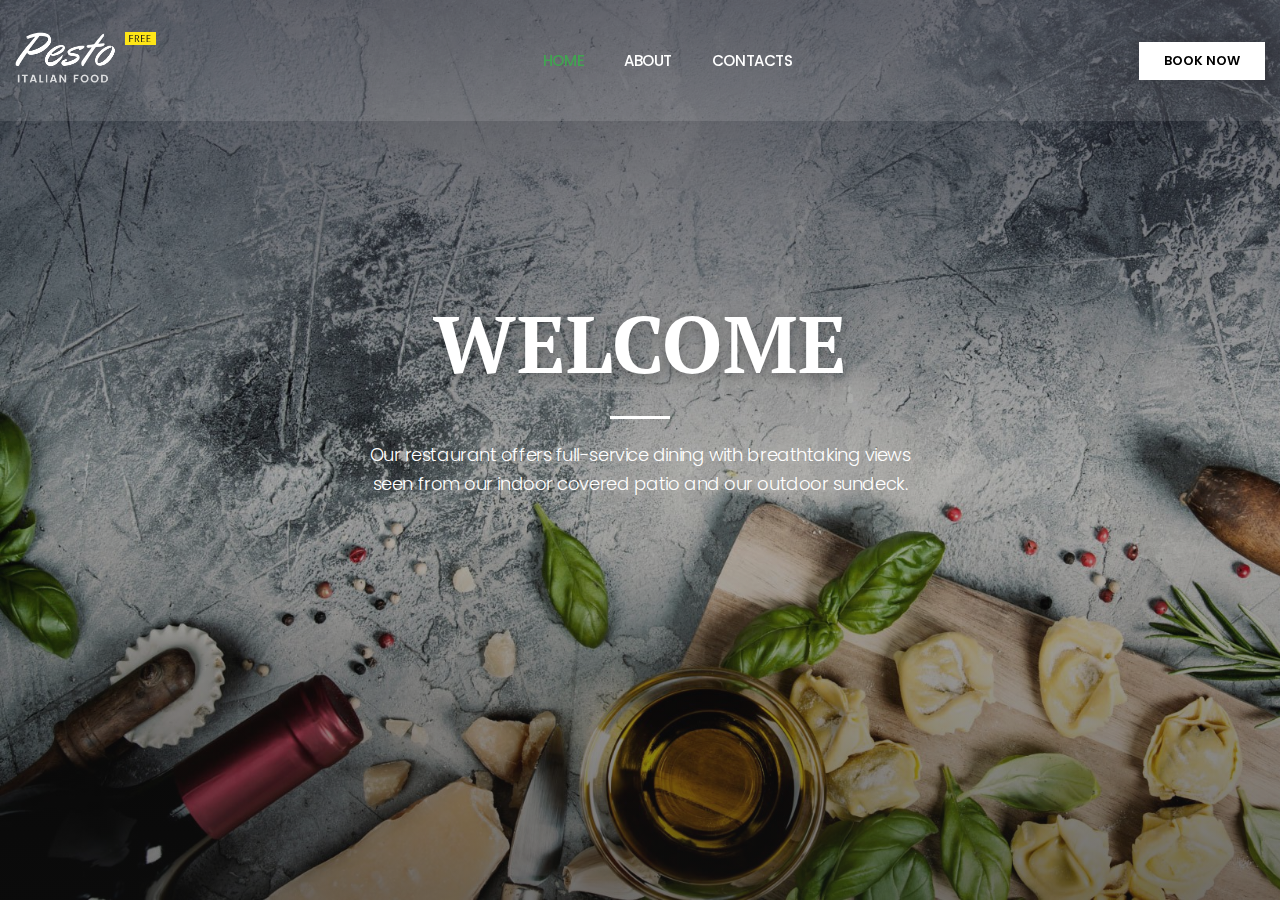
==== index.html @ 376f0f45 "Hero Section Created" ====
<!DOCTYPE html>
<html>
  <head>
    <meta charset="utf-8" />
    <meta name="viewport" content="width=device-width, initial-scale=1.0" />
    <title>Home | Level 1</title>
    <link rel="stylesheet" href="./assets/styles/styles.css" />
  </head>
  <body>
    <!-- Header Section -->
    <header id="header" class="header-transparent">
      <nav>
        <a class="menu-toggler" href="javascript:void(0);" onclick="showMenu()"
          >=</a
        >
        <img class="brand-logo" src="./assets/images/brand-logo.png" alt />
        <ul class="navigation-links">
          <a class="navigation-link active-navigation-link" href="#">Home</a>
          <a class="navigation-link" href="assets/">About</a>
          <a class="navigation-link" href="contacts.html">Contacts</a>
        </ul>
        <div>
          <button class="book-now-btn">Book Now</button>
        </div>
      </nav>
    </header>
    <!-- Hero Section -->
    <section class="hero-wrapper">
      <div class="hero-background">
      <div class="hero-content">
          <h1 class="hero-heading">Welcome</h1>
          <span class="hero-vertical-line"></span>
          <span class="hero-caption">
            Our restaurant offers full-service dining with breathtaking views seen from our indoor covered patio and our outdoor sundeck.
          </span>
        </div>
      </div>
    </div>
    </section>
    <script src="./assets/scripts/script.js"></script>
  </body>
</html>
---- assets/styles/styles.css ----
@import url("//fonts.googleapis.com/css?family=Poppins:300,300i,400,500,600,700,800,900,900i%7CPT+Serif:400,700");
:root {
  --colour-highlight: #41a451;
  --heading-font: 700 80px/86px pt serif, serif;
  --text-color: rgba(21, 21, 21, 0.8);
  --text-font: 300 15px/1.6 poppins, sans-serif;
}
::selection {
  background: var(--colour-highlight);
  color: #fff;
}
body {
  background: #fff;
  color: var(--text-color);
  font: var(--text-font);
  letter-spacing: -0.03em;
  margin: 0;
  padding: 0;
}
header {
  top: 0;
  background: #323232;
  border-bottom-color: #444141;
  position: fixed;
  width: 100%;
  transition: all 0.3s;
}
.header-transparent {
  background: rgba(255, 255, 255, 0.11);
  padding: 32px 0;
}
nav {
  align-items: center;
  display: flex;
  justify-content: space-between;
  margin: auto 15px;
}
.menu-toggler {
  display: none;
}
.brand-logo {
  height: 57px;
}
.navigation-links {
  display: flex;
  flex-direction: row;
  list-style: none;
  justify-content: space-evenly;
}
.navigation-link {
  margin: 0 20px;
  line-height: 18px;
  font-weight: 500;
  color: white;
  text-transform: uppercase;
  text-decoration: none;
  transition: all 0.3s;
}
.active-navigation-link,
.navigation-link:hover {
  color: var(--colour-highlight);
}
.book-now-btn {
  border: none;
  box-shadow: 0 0 15px rgba(21, 21, 21, 0.15);
  border-color: #fff;
  background: #fff;
  font: var(--text-font);
  font-size: 13px;
  font-weight: 600;
  line-height: 20px;
  outline: none;
  padding: 9px 25px;
  text-transform: uppercase;
  transition: 250ms all ease-in-out;
}
.book-now-btn:hover {
  cursor: pointer;
  color: white;
  background-color: #151515;
  outline: none;
  border: none;
}
.hero-background {
  background: linear-gradient(
      360deg,
      rgba(18, 18, 18, 0.6) 0.91%,
      rgba(18, 18, 18, 0.28) 47.77%,
      rgba(39, 42, 55, 0.75) 99.52%
    ),
    url("../images/background.jpg");
  background-size: cover;
  height: 100vh;
  z-index: -1;
}
.hero-content {
  display: flex;
  flex-direction: column;
  align-items: center;
  justify-content: center;
  padding: 250px 0 30px;
}
.hero-heading {
  display: inline;
  font: var(--heading-font);
  color: #fff;
  text-transform: uppercase;
  margin: 50px 0 0px;
  letter-spacing: 0.01em;
  text-shadow: 0 4px 12px rgba(0, 0, 0, 0.3);
}
.hero-vertical-line {
  width: 60px;
  border-bottom: 3px solid white;
  margin: 30px 0 22px;
}
.hero-caption {
  color: #fff;
  font: var(--text-font);
  text-align: center;
  font-size: 18px;
  width: 550px;
}
@media screen and (max-width: 786px) {
  .header-transparent {
    background: #444141;
    padding: 10px 0;
  }
  nav {
    flex-direction: column;
    justify-content: flex-start;
  }
  .menu-toggler {
    position: absolute;
    left: 10px;
    top: -10px;
    display: block;
    font-size: 50px;
    color: white;
    text-decoration: none;
  }
  .brand-logo {
    height: 40px;
    float: left;
    text-align: left;
    margin-left: -40vw;
  }
  .navigation-links {
    flex-direction: column;
    display: none;
  }
  .book-now-btn {
    display: none;
  }
  .hero-background {
    height: 350px;
    width: 100vw;
  }
  .hero-content {
    margin-top: 50px;
    padding: 50px 0 20px;
  }
  .hero-heading {
    font-size: 32px;
    line-height: 48px;
    margin: 0;
  }
  .hero-caption {
    width: 350px;
    line-height: 30px;
  }
}
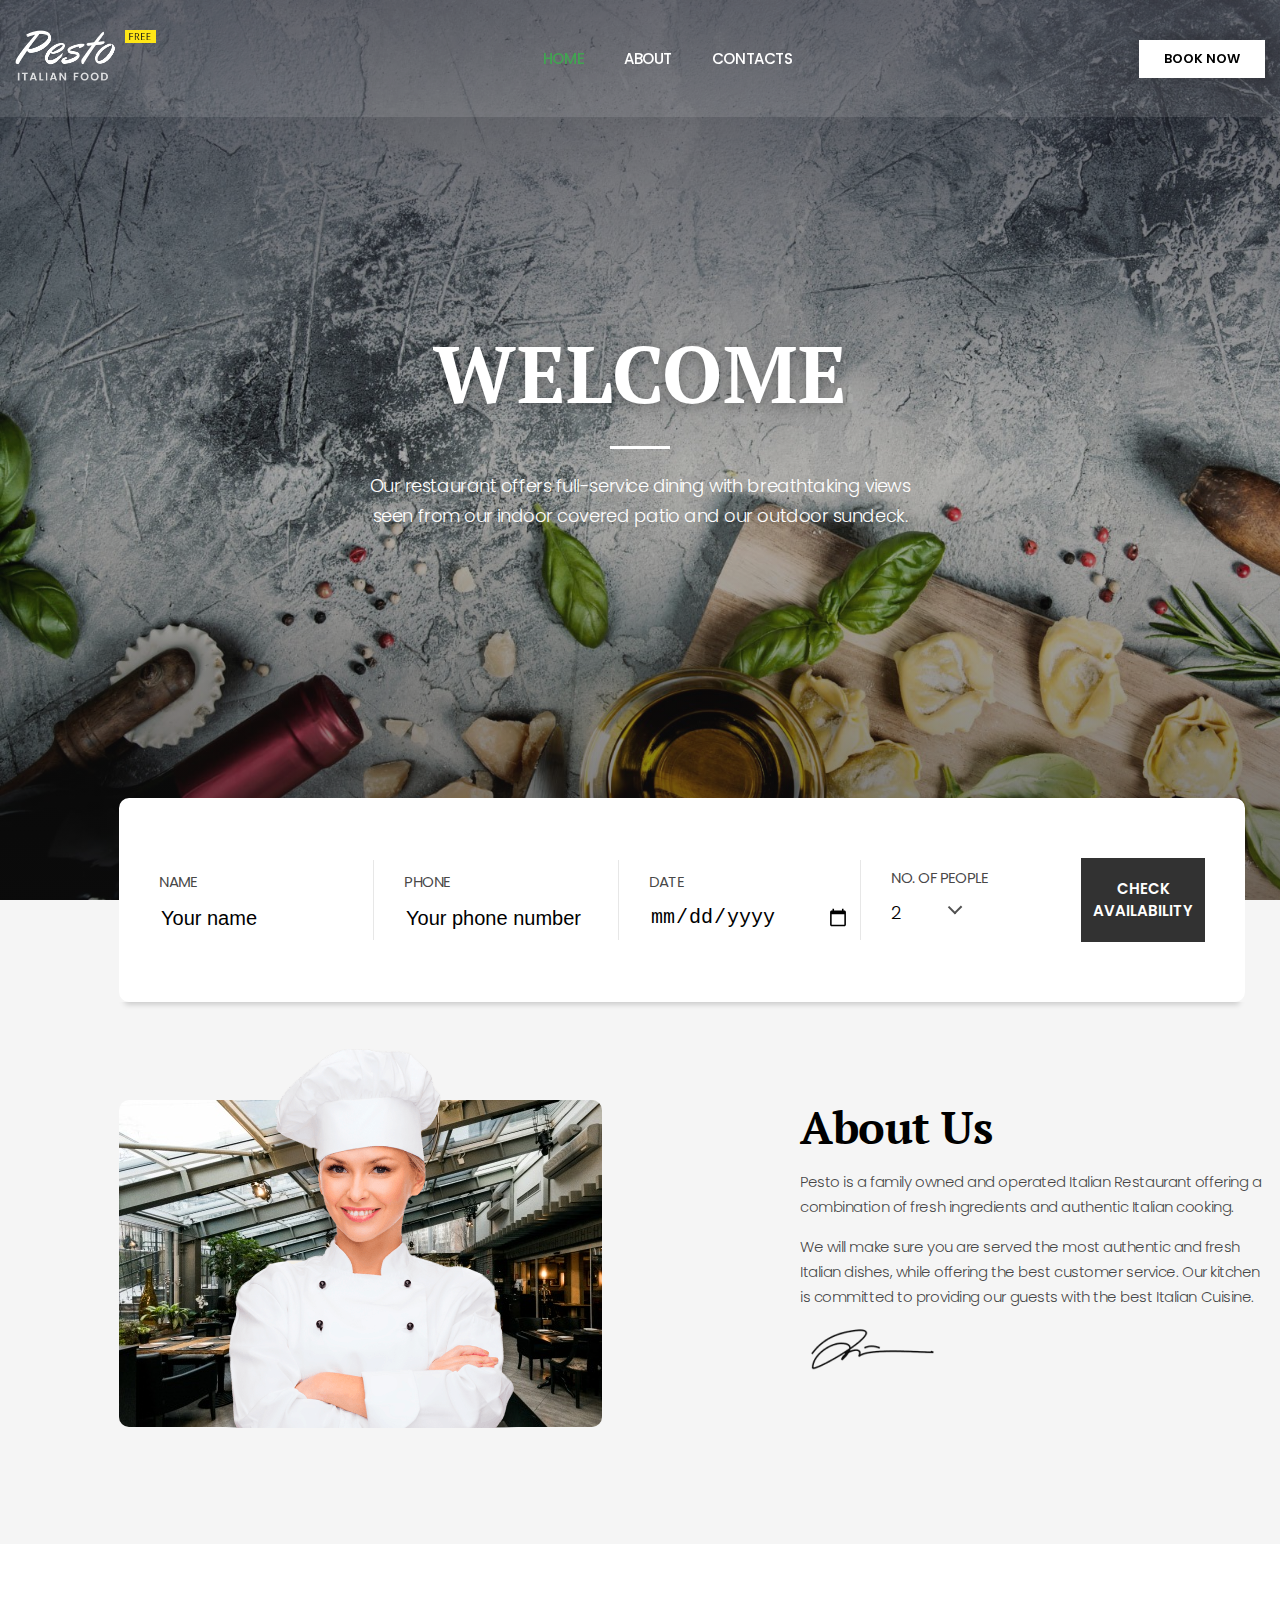
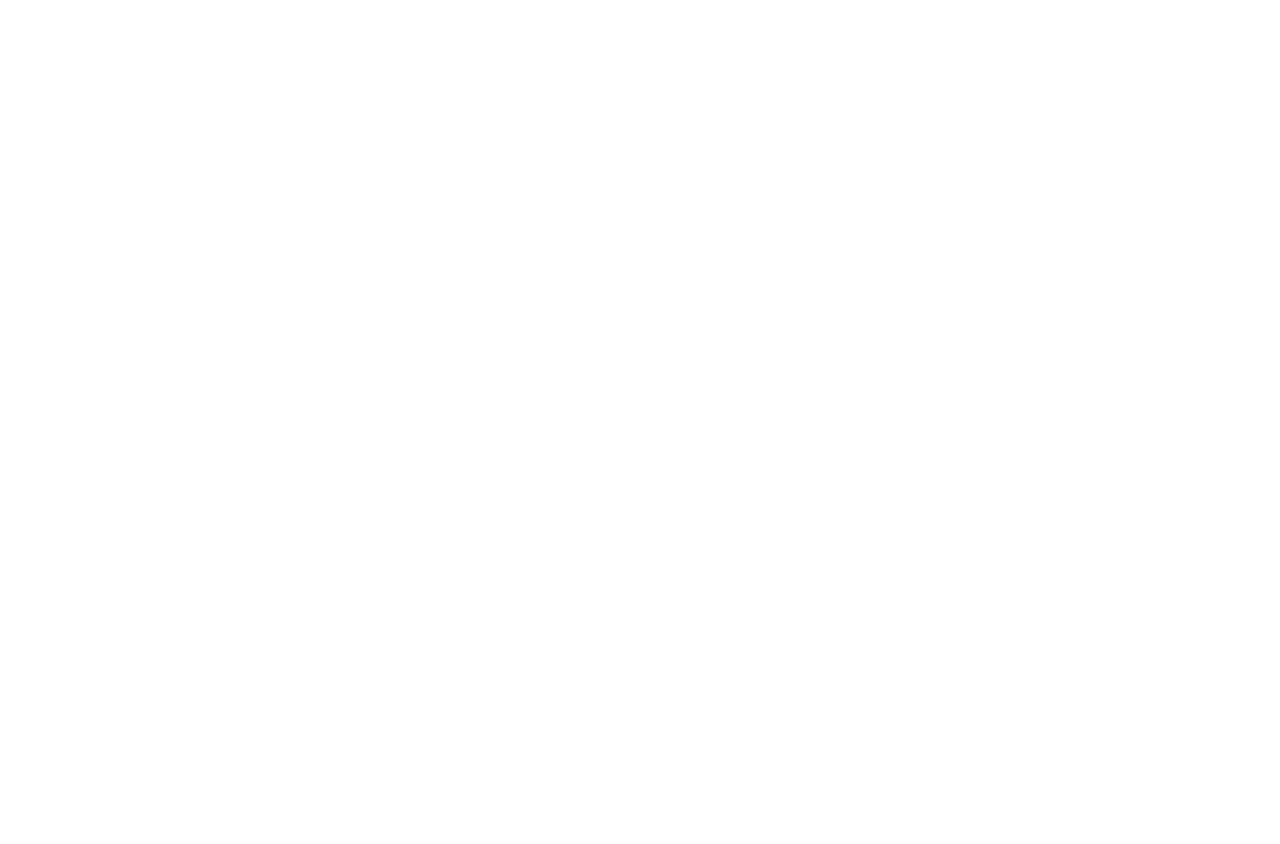
==== commit b4b7f178: "Form Created" ====
--- a/index.html
+++ b/index.html
@@ -5,6 +5,7 @@
     <meta name="viewport" content="width=device-width, initial-scale=1.0" />
     <title>Home | Level 1</title>
     <link rel="stylesheet" href="./assets/styles/styles.css" />
+    <link rel="stylesheet" href="./assets/styles/home.css" />
   </head>
   <body>
     <!-- Header Section -->
@@ -27,16 +28,116 @@
     <!-- Hero Section -->
     <section class="hero-wrapper">
       <div class="hero-background">
-      <div class="hero-content">
+        <div class="hero-content">
           <h1 class="hero-heading">Welcome</h1>
           <span class="hero-vertical-line"></span>
           <span class="hero-caption">
-            Our restaurant offers full-service dining with breathtaking views seen from our indoor covered patio and our outdoor sundeck.
+            Our restaurant offers full-service dining with breathtaking views
+            seen from our indoor covered patio and our outdoor sundeck.
           </span>
         </div>
       </div>
-    </div>
     </section>
+    <!-- CTA Form -->
+    <section class="cta-form-wrapper">
+      <div class="cta-form-box">
+        <form class="cta-form-items">
+          <div class="cta-form-item">
+            <label class="form-item-heading">Name</label>
+            <input
+              class="form-item-input"
+              type="text"
+              placeholder="Your name"
+            />
+          </div>
+          <div class="cta-form-item form-item-divider-line"></div>
+          <div class="cta-form-item">
+            <label class="form-item-heading">Phone </label>
+            <input
+              class="form-item-input"
+              type="tel"
+              placeholder="Your phone number"
+            />
+          </div>
+          <div class="cta-form-item form-item-divider-line"></div>
+          <div class="cta-form-item">
+            <label class="form-item-heading">Date</label>
+            <input class="form-item-input date-input" type="date" />
+          </div>
+          <div class="cta-form-item form-item-divider-line"></div>
+          <div class="cta-form-item">
+            <label class="form-item-heading">No. of People</label>
+            <div class="form-item-select-wrapper">
+              <div class="form-item-select">
+                <div class="item-select-trigger">
+                  <span>2</span>
+                  <div class="item-select-arrow"></div>
+                </div>
+                <div class="item-select-options">
+                  <span class="item-select-option" data-value="1">1</span>
+                  <span
+                    class="item-select-option item-option-selected"
+                    data-value="2"
+                  >
+                    2
+                  </span>
+                  <span class="item-select-option" data-value="3">3</span>
+                  <span class="item-select-option" data-value="4">4</span>
+                  <span class="item-select-option" data-value="5">5</span>
+                  <span class="item-select-option" data-value="6">6</span>
+                  <span class="item-select-option" data-value="7">7</span>
+                </div>
+              </div>
+            </div>
+          </div>
+          <div class="cta-form-item">
+            <button class="form-item-submit-button">
+              Check availability
+            </button>
+          </div>
+        </form>
+      </div>
+    </section>
+    <!-- About Section -->
+    <section class="">
+      <div class="about-wrapper">
+        <div class="about-images">
+          <img
+            class="about-image-background"
+            src="./assets/images/home-about-background.jpg"
+            alt
+          />
+          <img
+            class="about-image-foreground"
+            src="./assets/images/home-about-chef.png"
+            alt
+          />
+        </div>
+        <div class="about-content">
+          <h2 class="about-heading">About Us</h2>
+          <p class="about-caption">
+            Pesto is a family owned and operated Italian Restaurant offering a
+            combination of fresh ingredients and authentic Italian cooking.
+          </p>
+          <p class="about-caption">
+            We will make sure you are served the most authentic and fresh
+            Italian dishes, while offering the best customer service. Our
+            kitchen is committed to providing our guests with the best Italian
+            Cuisine.
+          </p>
+          <img
+            class="about-signature"
+            src="./assets/images/signature.png"
+            alt
+          />
+        </div>
+      </div>
+    </section>
+    <section style="height: 900px;"></section>
+    <!-- Scripts -->
     <script src="./assets/scripts/script.js"></script>
+    <script>
+      
+    </script>
   </body>
 </html>
--- a/assets/styles/styles.css
+++ b/assets/styles/styles.css
@@ -1,14 +1,18 @@
+/* Imports */
 @import url("//fonts.googleapis.com/css?family=Poppins:300,300i,400,500,600,700,800,900,900i%7CPT+Serif:400,700");
+/*Root Declrations*/
 :root {
   --colour-highlight: #41a451;
-  --heading-font: 700 80px/86px pt serif, serif;
+  --heading-font: 700 45px/54px pt serif, serif;
   --text-color: rgba(21, 21, 21, 0.8);
-  --text-font: 300 15px/1.6 poppins, sans-serif;
+  --text-font: 300 15px/25px poppins, sans-serif;
 }
 ::selection {
   background: var(--colour-highlight);
   color: #fff;
 }
+
+/* Genral CSS*/
 body {
   background: #fff;
   color: var(--text-color);
@@ -18,22 +22,23 @@
   padding: 0;
 }
 header {
-  top: 0;
   background: #323232;
   border-bottom-color: #444141;
   position: fixed;
+  top: 0;
+  transition: all 0.3s;
   width: 100%;
-  transition: all 0.3s;
+  z-index: 99;
 }
 .header-transparent {
   background: rgba(255, 255, 255, 0.11);
-  padding: 32px 0;
+  padding: 15px 0;
 }
 nav {
   align-items: center;
   display: flex;
   justify-content: space-between;
-  margin: auto 15px;
+  margin: 15px;
 }
 .menu-toggler {
   display: none;
@@ -48,12 +53,12 @@
   justify-content: space-evenly;
 }
 .navigation-link {
+  color: white;
+  font-weight: 500;
+  line-height: 18px;
   margin: 0 20px;
-  line-height: 18px;
-  font-weight: 500;
-  color: white;
+  text-decoration: none;
   text-transform: uppercase;
-  text-decoration: none;
   transition: all 0.3s;
 }
 .active-navigation-link,
@@ -75,98 +80,50 @@
   transition: 250ms all ease-in-out;
 }
 .book-now-btn:hover {
+  background-color: #151515;
+  border: none;
   cursor: pointer;
   color: white;
-  background-color: #151515;
   outline: none;
-  border: none;
 }
-.hero-background {
-  background: linear-gradient(
-      360deg,
-      rgba(18, 18, 18, 0.6) 0.91%,
-      rgba(18, 18, 18, 0.28) 47.77%,
-      rgba(39, 42, 55, 0.75) 99.52%
-    ),
-    url("../images/background.jpg");
-  background-size: cover;
-  height: 100vh;
-  z-index: -1;
-}
-.hero-content {
-  display: flex;
-  flex-direction: column;
-  align-items: center;
-  justify-content: center;
-  padding: 250px 0 30px;
-}
-.hero-heading {
-  display: inline;
-  font: var(--heading-font);
-  color: #fff;
-  text-transform: uppercase;
-  margin: 50px 0 0px;
-  letter-spacing: 0.01em;
-  text-shadow: 0 4px 12px rgba(0, 0, 0, 0.3);
-}
-.hero-vertical-line {
-  width: 60px;
-  border-bottom: 3px solid white;
-  margin: 30px 0 22px;
-}
-.hero-caption {
-  color: #fff;
-  font: var(--text-font);
-  text-align: center;
-  font-size: 18px;
-  width: 550px;
-}
+
 @media screen and (max-width: 786px) {
   .header-transparent {
     background: #444141;
-    padding: 10px 0;
+    padding: 0;
   }
   nav {
     flex-direction: column;
     justify-content: flex-start;
   }
   .menu-toggler {
-    position: absolute;
-    left: 10px;
-    top: -10px;
+    color: white;
     display: block;
     font-size: 50px;
-    color: white;
+    left: 10px;
+    position: absolute;
     text-decoration: none;
+    top: 25px;
   }
   .brand-logo {
+    float: left;
     height: 40px;
-    float: left;
+    margin-left: -70vw;
     text-align: left;
-    margin-left: -40vw;
   }
   .navigation-links {
+    display: none;
     flex-direction: column;
-    display: none;
   }
   .book-now-btn {
     display: none;
   }
-  .hero-background {
-    height: 350px;
-    width: 100vw;
+}
+@media screen and (max-width: 411px) {
+  .menu-toggler {
+    top: 20px;
   }
-  .hero-content {
-    margin-top: 50px;
-    padding: 50px 0 20px;
-  }
-  .hero-heading {
-    font-size: 32px;
-    line-height: 48px;
-    margin: 0;
-  }
-  .hero-caption {
-    width: 350px;
-    line-height: 30px;
+  .brand-logo {
+    margin-left: -200px;
   }
 }
--- a/assets/styles/home.css
+++ b/assets/styles/home.css
@@ -0,0 +1,291 @@
+/* HOME PAGE CSS */
+/* Hero Section*/
+.hero-background {
+  background: linear-gradient(
+      360deg,
+      rgba(18, 18, 18, 0.6) 0.91%,
+      rgba(18, 18, 18, 0.28) 47.77%,
+      rgba(39, 42, 55, 0.75) 99.52%
+    ),
+    url("../images/background.jpg");
+  background-size: cover;
+  height: 100vh;
+  z-index: 222;
+}
+.hero-content {
+  align-items: center;
+  display: flex;
+  flex-direction: column;
+  justify-content: center;
+  padding: 280px 0 30px;
+}
+.hero-heading {
+  color: #fff;
+  display: inline;
+  font: var(--heading-font);
+  font-size: 80px;
+  line-height: 86px;
+  font-weight: 700;
+  letter-spacing: 0.01em;
+  margin: 50px 0 0px;
+  text-shadow: 0 4px 12px rgba(0, 0, 0, 0.3);
+  text-transform: uppercase;
+}
+.hero-vertical-line {
+  border-bottom: 3px solid white;
+  margin: 30px 0 22px;
+  width: 60px;
+}
+.hero-caption {
+  color: #fff;
+  font: var(--text-font);
+  font-size: 18px;
+  line-height: 30px;
+  text-align: center;
+  width: 550px;
+}
+
+.container {
+  width: 100%;
+  padding: 110px 30px;
+  margin-right: auto;
+  margin-left: auto;
+}
+/*
+ CTA Form
+ */
+.cta-form-wrapper {
+  position: absolute;
+  transform: translateY(-50%);
+  margin: 0px 9.3%;
+}
+.cta-form-box {
+  position: relative;
+  z-index: 3;
+  border-radius: 10px;
+  background: white;
+  /*box-shadow: 0px 10px 30px rgba(0, 0, 0, 0.2);*/
+}
+.cta-form-items {
+  padding: 60px 40px;
+  display: flex;
+  flex-basis: 200px;
+  justify-content: space-between;
+  align-items: center;
+  z-index: 2;
+  box-shadow: 0 8px 6px -6px rgba(0, 0, 0, 0.2);
+}
+.cta-form-item {
+  display: flex;
+  flex-direction: column;
+  font-size: 18px;
+}
+.form-item-heading {
+  font-size: 15px;
+  line-height: 25px;
+  font-weight: 400;
+  text-transform: uppercase;
+  padding-bottom: 10px;
+  width: 180px;
+}
+.form-item-input {
+  width: 200px;
+  border: none;
+  outline: none;
+  font-size: 20px;
+  line-height: 26px;
+  font-weight: 400;
+}
+.form-item-input::placeholder {
+  color: black;
+}
+.date-input {
+  width: 200px;
+}
+.form-item-divider-line {
+  height: 80px;
+  border-left: 1px solid #e7e7e7;
+  margin-left: 10px;
+  margin-right: 30px;
+}
+.form-item-select-wrapper {
+  position: relative;
+  user-select: none;
+}
+.form-item-select {
+  font-size: 18px;
+  outline: none;
+  border: none;
+  width: 75px;
+  background: white;
+  position: relative;
+  display: flex;
+  flex-direction: column;
+  border: none;
+  outline: none;
+  cursor: pointer;
+  color: #000;
+}
+.form-item-select-trigger {
+  position: relative;
+  display: flex;
+  align-items: center;
+  justify-content: space-between;
+  padding: 0 22px;
+  font-size: 20px;
+  font-weight: 300;
+  height: 60px;
+  line-height: 60px;
+  background: #ffffff;
+  cursor: pointer;
+}
+
+.item-select-options {
+  position: absolute;
+  display: block;
+  top: 80%;
+  left: 0;
+  right: 0;
+  border-top: 0;
+  background: #fff;
+  transition: all 0.5s;
+  opacity: 0;
+  visibility: hidden;
+  pointer-events: none;
+  z-index: 2;
+}
+.form-item-select.open-option .item-select-options {
+  opacity: 1;
+  visibility: visible;
+  pointer-events: all;
+}
+.item-select-option {
+  position: relative;
+  display: block;
+  padding: 0 10px;
+  font-size: 16px;
+  text-align: center;
+  font-weight: 300;
+  color: #fff;
+  background: #000;
+  line-height: 25px;
+  cursor: pointer;
+}
+.item-select-option:hover {
+  cursor: pointer;
+  background-color: #fff;
+  color: #000;
+}
+.item-option-selected {
+  color: #fff;
+  background-color: black;
+}
+.item-select-arrow {
+  position: relative;
+  height: 10px;
+  width: 0;
+}
+.item-select-arrow::before,
+.item-select-arrow::after {
+  content: "";
+  position: absolute;
+  bottom: 20px;
+  width: 0.15rem;
+  height: 100%;
+}
+.item-select-arrow::before {
+  left: 66px;
+  transform: rotate(45deg);
+  background-color: #515151;
+}
+.item-select-arrow::after {
+  left: 60px;
+  transform: rotate(-45deg);
+  background-color: #515151;
+}
+.open-option .item-select-arrow::before {
+  left: 66px;
+  transform: rotate(-45deg);
+}
+.open-option .item-select-arrow::after {
+  left: 60px;
+  transform: rotate(45deg);
+}
+.form-item-submit-button {
+  font: var(--text-font);
+  font-size: 15px;
+  font-weight: 600;
+  line-height: 22px;
+  margin-left: 10px;
+  text-transform: uppercase;
+  padding: 20px 12px;
+  cursor: pointer;
+  border: none;
+  outline: none;
+  color: #fff;
+  background-color: #323232;
+  transition: all 0.3s;
+}
+.form-item-submit-button:hover {
+  background-color: var(--colour-highlight);
+}
+/* About Form*/
+.about-wrapper {
+  padding: 110px 0;
+  padding-top: 200px;
+  display: flex;
+  background: whitesmoke;
+}
+.about-wrapper > div {
+  margin: 0 9.3%;
+}
+.about-image-background {
+  border-radius: 10px;
+}
+.about-image-foreground {
+  position: absolute;
+  left: 200px;
+  bottom: -33rem;
+}
+.about-heading {
+  font: var(--heading-font);
+  font-size: 45px;
+  color: #000;
+  margin: 0;
+  margin-left: -40px;
+}
+.about-caption {
+  margin-left: -40px;
+  width: 465px;
+}
+.about-signature {
+  margin-left: -40px;
+}
+@media screen and (max-width: 786px) {
+  /* Hero Section*/
+  .hero-background {
+    height: 300px;
+    width: 100vw;
+  }
+  .hero-content {
+    margin-top: 50px;
+    padding: 50px 0 20px;
+  }
+  .hero-heading {
+    font-size: 32px;
+    line-height: 48px;
+    margin: 0;
+  }
+  .hero-caption {
+    width: 550px;
+  }
+  /* CTA Form*/
+  .cta-form-wrapper {
+    transform: translateY(-10%);
+  }
+  .cta-form-items {
+    flex-direction: column;
+  }
+}
+@media screen and (max-width: 420px) {
+}
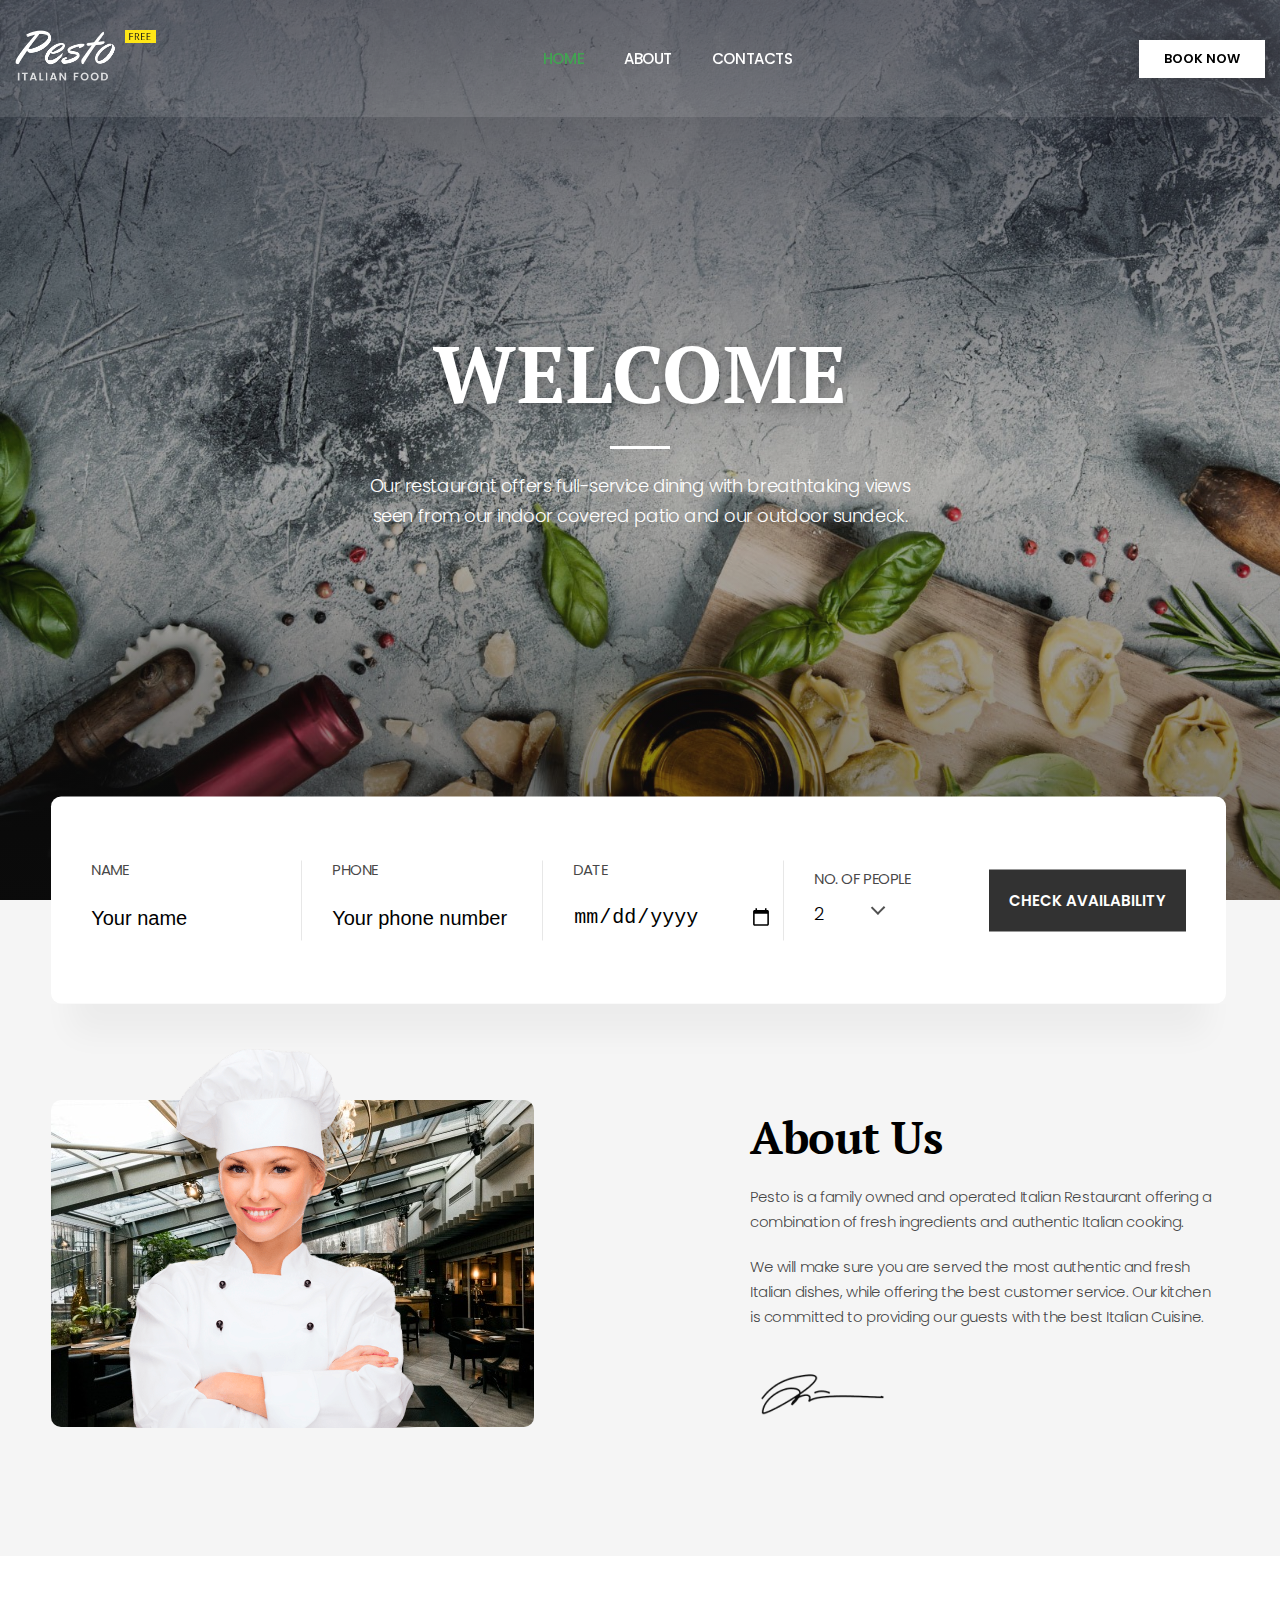
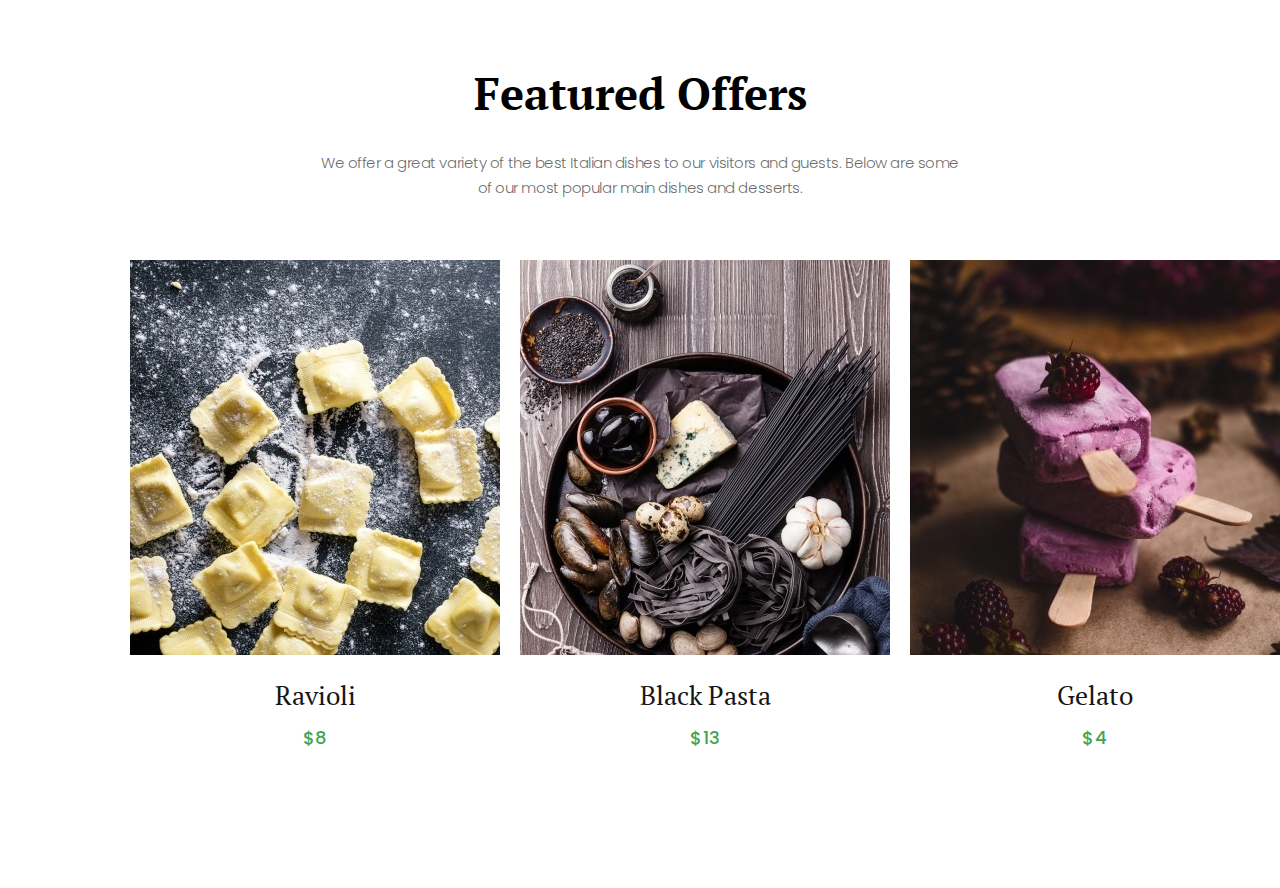
==== commit 07a8e141: "Featured Section" ====
--- a/index.html
+++ b/index.html
@@ -99,45 +99,94 @@
       </div>
     </section>
     <!-- About Section -->
-    <section class="">
-      <div class="about-wrapper">
-        <div class="about-images">
-          <img
-            class="about-image-background"
-            src="./assets/images/home-about-background.jpg"
-            alt
-          />
-          <img
-            class="about-image-foreground"
-            src="./assets/images/home-about-chef.png"
-            alt
-          />
+    <section class="about-wrapper">
+      <div class="about-images">
+        <img
+          class="about-image-background"
+          src="./assets/images/home-about-background.jpg"
+          draggable="false"
+          alt
+        />
+        <img
+          class="about-image-foreground"
+          src="./assets/images/home-about-chef.png"
+          draggable="false"
+          alt
+        />
+      </div>
+      <div class="about-content">
+        <h2 class="about-heading">About Us</h2>
+        <p class="about-caption">
+          Pesto is a family owned and operated Italian Restaurant offering a
+          combination of fresh ingredients and authentic Italian cooking.
+        </p>
+        <p class="about-caption">
+          We will make sure you are served the most authentic and fresh Italian
+          dishes, while offering the best customer service. Our kitchen is
+          committed to providing our guests with the best Italian Cuisine.
+        </p>
+        <img class="about-signature" src="./assets/images/signature.png" alt />
+      </div>
+    </section>
+    <section class="featured-wrapper">
+      <div class="featured-header">
+        <h2 class="featured-header-heading">Featured Offers</h2>
+        <span class="featured-header-caption">
+          We offer a great variety of the best Italian dishes to our visitors
+          and guests. Below are some of our most popular main dishes and
+          desserts.
+        </span>
+      </div>
+      <div class="featured-content">
+        <div class="featured-content-item">
+          <div class="featured-item-figure">
+            <img
+              class="featured-item-image"
+              src="./assets/images/product-1-370x395.jpg"
+              draggable="false"
+              alt
+            />
+            <a class="featured-order-button">Book Now</a>
+          </div>
+          <div class="featured-item-caption">
+            <a href="" class="featured-item-name">Ravioli</a>
+            <span class="featured-item-price">$8</span>
+          </div>
         </div>
-        <div class="about-content">
-          <h2 class="about-heading">About Us</h2>
-          <p class="about-caption">
-            Pesto is a family owned and operated Italian Restaurant offering a
-            combination of fresh ingredients and authentic Italian cooking.
-          </p>
-          <p class="about-caption">
-            We will make sure you are served the most authentic and fresh
-            Italian dishes, while offering the best customer service. Our
-            kitchen is committed to providing our guests with the best Italian
-            Cuisine.
-          </p>
-          <img
-            class="about-signature"
-            src="./assets/images/signature.png"
-            alt
-          />
+        <div class="featured-content-item">
+          <div class="featured-item-figure">
+            <img
+              class="featured-item-image"
+              src="./assets/images/product-2-370x395.jpg"
+              draggable="false"
+              alt
+            />
+            <a class="featured-order-button">Book Now</a>
+          </div>
+          <div class="featured-item-caption">
+            <a href="" class="featured-item-name">Black Pasta</a>
+            <span class="featured-item-price">$13</span>
+          </div>
+        </div>
+        <div class="featured-content-item">
+          <div class="featured-item-figure">
+            <img
+              class="featured-item-image"
+              src="./assets/images/product-3-370x395.jpg"
+              draggable="false"
+              alt
+            />
+            <a class="featured-order-button">Book Now</a>
+          </div>
+          <div class="featured-item-caption">
+            <a href="" class="featured-item-name">Gelato</a>
+            <span class="featured-item-price">$4</span>
+          </div>
         </div>
       </div>
     </section>
-    <section style="height: 900px;"></section>
     <!-- Scripts -->
     <script src="./assets/scripts/script.js"></script>
-    <script>
-      
-    </script>
+    <script></script>
   </body>
 </html>
--- a/assets/styles/home.css
+++ b/assets/styles/home.css
@@ -57,23 +57,21 @@
 .cta-form-wrapper {
   position: absolute;
   transform: translateY(-50%);
-  margin: 0px 9.3%;
+  margin: 0px 9%;
 }
 .cta-form-box {
   position: relative;
   z-index: 3;
   border-radius: 10px;
   background: white;
-  /*box-shadow: 0px 10px 30px rgba(0, 0, 0, 0.2);*/
 }
 .cta-form-items {
   padding: 60px 40px;
   display: flex;
-  flex-basis: 200px;
   justify-content: space-between;
   align-items: center;
   z-index: 2;
-  box-shadow: 0 8px 6px -6px rgba(0, 0, 0, 0.2);
+  box-shadow: rgba(0, 0, 0, 0.04) 0px 50px 30px -20px;
 }
 .cta-form-item {
   display: flex;
@@ -95,6 +93,9 @@
   font-size: 20px;
   line-height: 26px;
   font-weight: 400;
+  padding: 6px 0;
+  min-height: 40px;
+  border-radius: 0;
 }
 .form-item-input::placeholder {
   color: black;
@@ -146,13 +147,14 @@
   top: 80%;
   left: 0;
   right: 0;
-  border-top: 0;
   background: #fff;
-  transition: all 0.5s;
+  transition: all 0s;
   opacity: 0;
   visibility: hidden;
   pointer-events: none;
   z-index: 2;
+  outline: none;
+  border: none;
 }
 .form-item-select.open-option .item-select-options {
   opacity: 1;
@@ -163,6 +165,7 @@
   position: relative;
   display: block;
   padding: 0 10px;
+  margin: 0;
   font-size: 16px;
   text-align: center;
   font-weight: 300;
@@ -170,6 +173,8 @@
   background: #000;
   line-height: 25px;
   cursor: pointer;
+  outline: none;
+  border: none;
 }
 .item-select-option:hover {
   cursor: pointer;
@@ -178,7 +183,7 @@
 }
 .item-option-selected {
   color: #fff;
-  background-color: black;
+  background-color: #000;
 }
 .item-select-arrow {
   position: relative;
@@ -216,9 +221,8 @@
   font-size: 15px;
   font-weight: 600;
   line-height: 22px;
-  margin-left: 10px;
   text-transform: uppercase;
-  padding: 20px 12px;
+  padding: 18px 20px;
   cursor: pointer;
   border: none;
   outline: none;
@@ -236,7 +240,10 @@
   display: flex;
   background: whitesmoke;
 }
-.about-wrapper > div {
+.about-images {
+  margin: 0 9.3%;
+}
+.about-content {
   margin: 0 9.3%;
 }
 .about-image-background {
@@ -245,21 +252,188 @@
 .about-image-foreground {
   position: absolute;
   left: 200px;
-  bottom: -33rem;
+  bottom: -528px;
 }
 .about-heading {
   font: var(--heading-font);
   font-size: 45px;
   color: #000;
-  margin: 0;
+  margin: 10px 0;
   margin-left: -40px;
 }
 .about-caption {
+  margin: 20px 0;
   margin-left: -40px;
   width: 465px;
 }
 .about-signature {
+  margin: 20px 0;
   margin-left: -40px;
+}
+.featured-wrapper {
+  padding: 110px 110px;
+}
+.featured-header {
+  display: flex;
+  flex-direction: column;
+  justify-content: center;
+  align-items: center;
+}
+.featured-header-heading {
+  font: var(--heading-font);
+  color: #000;
+  letter-spacing: 0;
+  margin: 0 0 20px;
+}
+.featured-header-caption {
+  width: 650px;
+  text-align: center;
+  margin: 10px 0 60px;
+  opacity: 0.8;
+}
+.featured-content {
+  display: flex;
+  justify-content: space-around;
+  padding: 0 10px;
+}
+.featured-item-caption {
+  display: flex;
+  flex-direction: column;
+  align-items: center;
+  justify-content: center;
+}
+.featured-order-button {
+  position: absolute;
+  opacity: 0;
+  padding: 10px 20px;
+  font: var(--text-font);
+  font-weight: 500;
+  background: var(--colour-highlight);
+  color: #fff;
+  display: flex;
+  left: 130px;
+  bottom: 240px;
+  text-transform: uppercase;
+  transition: all 0.3s;
+  box-shadow: 0px 33px 26px 38px rgba(0, 0, 0, 0.1);
+}
+
+.featured-order-button:hover {
+  background: #323232;
+}
+.featured-item-name {
+  color: #151515;
+  font: var(--heading-font);
+  font-size: 26px;
+  font-weight: 300;
+  line-height: 36px;
+  text-decoration: none;
+  margin: 15px 0 10px;
+  letter-spacing: 0;
+}
+.featured-item-name:hover {
+  color: var(--colour-highlight);
+}
+.featured-item-figure {
+  padding: 0;
+  margin: 0;
+}
+.featured-item-price {
+  font: var(--text-font);
+  font-size: 18px;
+  font-weight: 500;
+  line-height: 30px;
+  color: var(--colour-highlight);
+  margin: 0 0 25px;
+  letter-spacing: 0.05em;
+}
+.featured-content-item {
+  padding: 0 10px;
+  transition: all 5s;
+  position: relative;
+}
+.featured-content-item:hover .featured-order-button {
+  opacity: 1;
+  cursor: pointer;
+  transform: translate(0%, 30%);
+}
+@media screen and (max-width: 1280px) {
+  .cta-form-wrapper,
+  .about-images {
+    margin: 0px 4%;
+  }
+  .about-image-foreground {
+    position: absolute;
+    left: 100px;
+  }
+  .form-item-heading {
+    width: 150px;
+  }
+  .form-item-submit-button {
+    padding: 20px;
+    margin-left: 25px;
+  }
+  .about-content {
+    margin: 0 16%;
+  }
+}
+@media screen and (max-width: 1024px) {
+  .hero-content {
+    padding: 550px 0 30px;
+  }
+  .hero-heading {
+    font-size: 32px;
+    line-height: 50px;
+    font-weight: 700;
+    letter-spacing: 0.01em;
+  }
+  .cta-form-wrapper,
+  .about-images {
+    margin: 0px 6%;
+  }
+  .cta-form-items {
+    padding: 30px 20px;
+  }
+  .form-item-heading {
+    width: 130px;
+  }
+  .form-item-input {
+    width: 140px;
+    font-size: 16px;
+    line-height: 26px;
+    font-weight: 400;
+  }
+  .form-item-submit-button {
+    margin-left: 20px;
+  }
+  .about-image-background {
+    width: 420px;
+  }
+  .about-content {
+    margin: 0;
+  }
+
+  .about-image-foreground {
+    left: 100px;
+    bottom: -485px;
+  }
+  .about-caption {
+    margin: 10px 0;
+    margin-left: -40px;
+    width: 455px;
+  }
+  .about-heading {
+    font-size: 28px;
+    line-height: 42px;
+    margin: 0px -40px 10px;
+  }
+  .featured-item-image {
+    width: 290px;
+  }
+  .featured-header-heading {
+    font-size: 28px;
+    line-height: 42px;
+  }
 }
 @media screen and (max-width: 786px) {
   /* Hero Section*/
@@ -288,4 +462,91 @@
   }
 }
 @media screen and (max-width: 420px) {
-}
+  /* Hero Section*/
+  .hero-heading {
+    font-size: 32px;
+    line-height: 30px;
+  }
+  .hero-caption {
+    width: 380px;
+  }
+  /* CTA Form*/
+  .cta-form-wrapper {
+    margin: 0 15px;
+    transform: translateY(-8%);
+  }
+  .cta-form-items {
+    padding: 20px 10px;
+    box-shadow: 0px 20px 20px -6px rgba(0, 0, 0, 0.2);
+  }
+  .form-item-divider-line {
+    display: none;
+  }
+  .form-item-heading {
+    padding-top: 0px;
+    width: 360px;
+  }
+  .form-item-input {
+    margin: 5px 0 20px;
+    width: 100%;
+    border-bottom: 1px solid gray;
+  }
+  .form-item-select {
+    border-bottom: 1px solid gray;
+    width: 100%;
+  }
+  .form-item-submit-button {
+    margin-top: 20px;
+    margin-left: -180px;
+  }
+  /* About Section*/
+  .about-wrapper {
+    padding-top: 140%;
+    flex-direction: column;
+    padding-bottom: 50px;
+  }
+  .about-wrapper > div {
+    margin-left: 15px;
+    margin-right: 15px;
+  }
+  .about-image-background {
+    width: 100%;
+  }
+  .about-image-foreground {
+    position: absolute;
+    left: 60px;
+    top: 854px;
+    width: 70%;
+  }
+  .about-heading {
+    font-size: 28px;
+    line-height: 1.5;
+    margin: 40px 0 30px;
+  }
+  .about-signature {
+    margin: 15px 0;
+  }
+  .about-caption {
+    margin: 15px 0;
+    width: 380px;
+  }
+  .featured-wrapper {
+    padding: 50px 15px;
+  }
+  .featured-header-heading {
+    font-size: 25px;
+  }
+  .featured-header-caption {
+    width: auto;
+  }
+  .featured-content {
+    flex-direction: column;
+    padding: 0;
+  }
+  .featured-content-item {
+    padding: 0;
+  }
+  .featured-item-image {
+    width: 380px;
+  }
+}
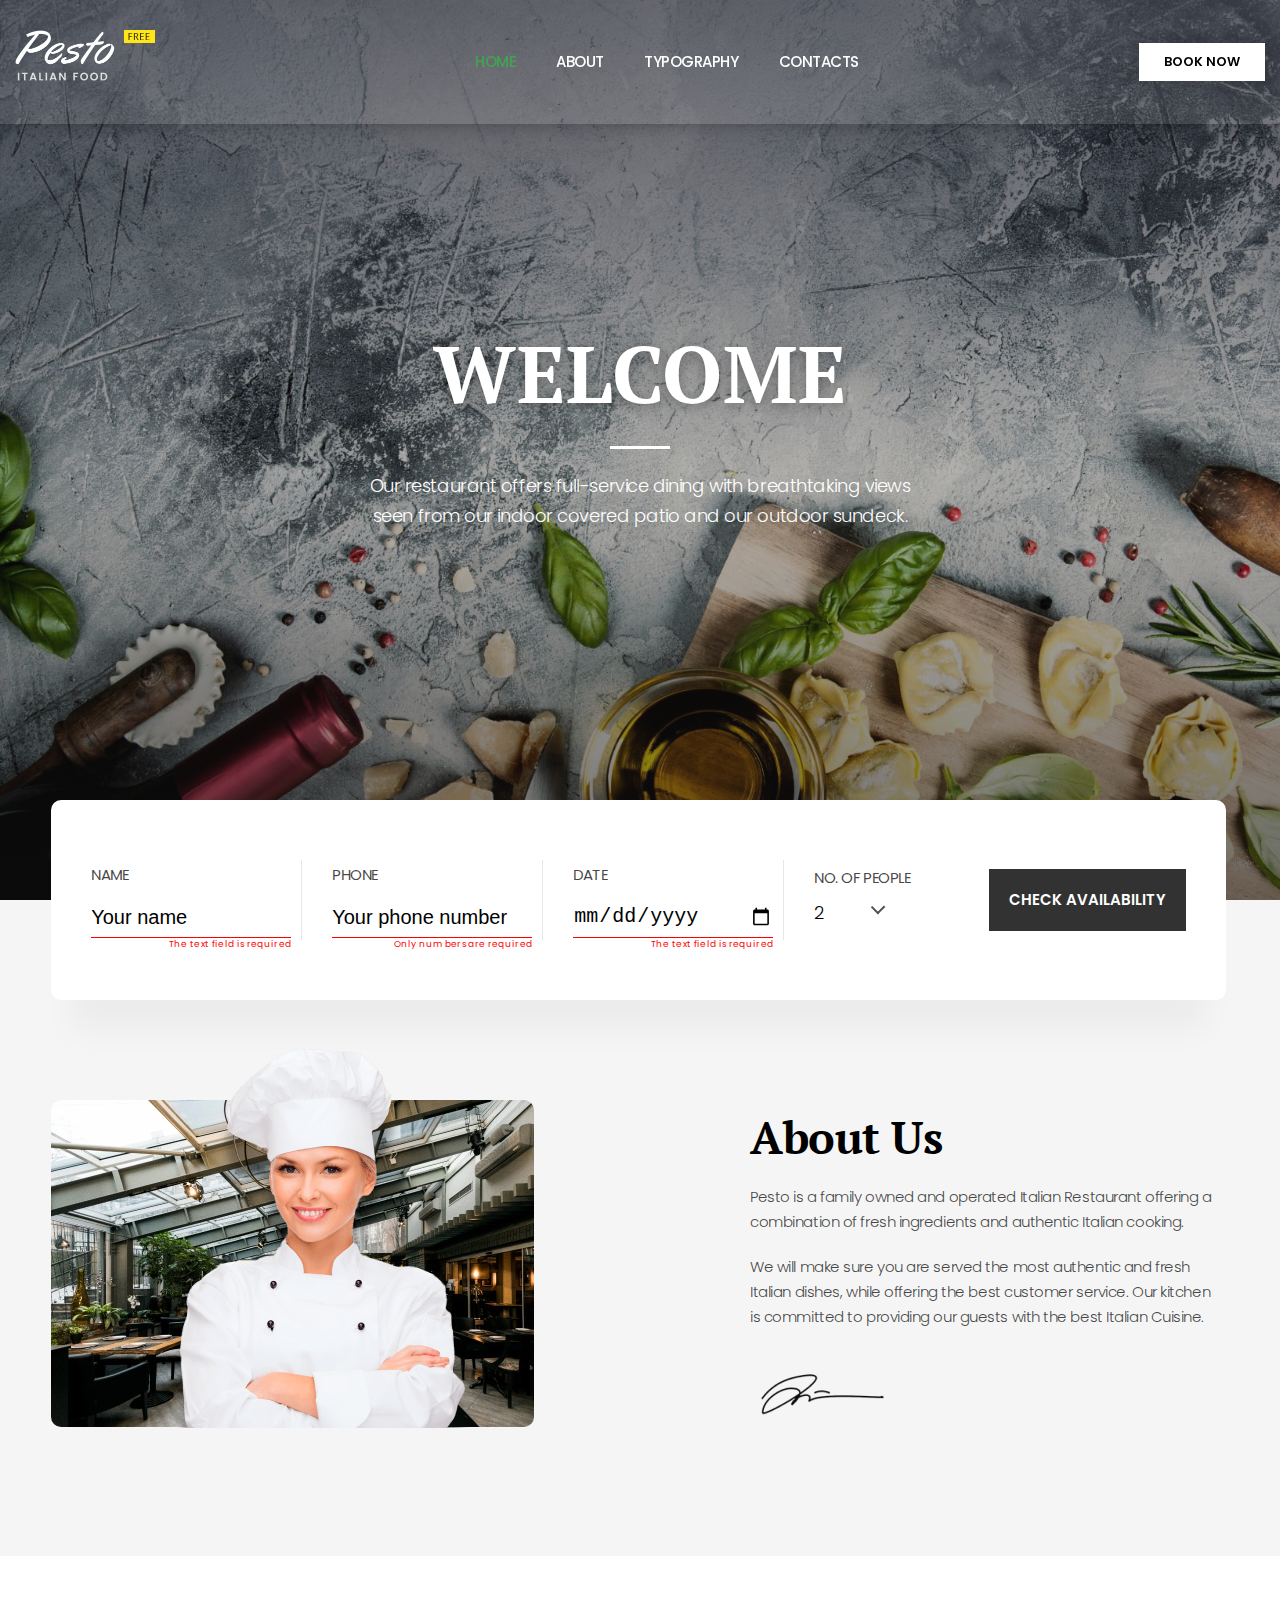
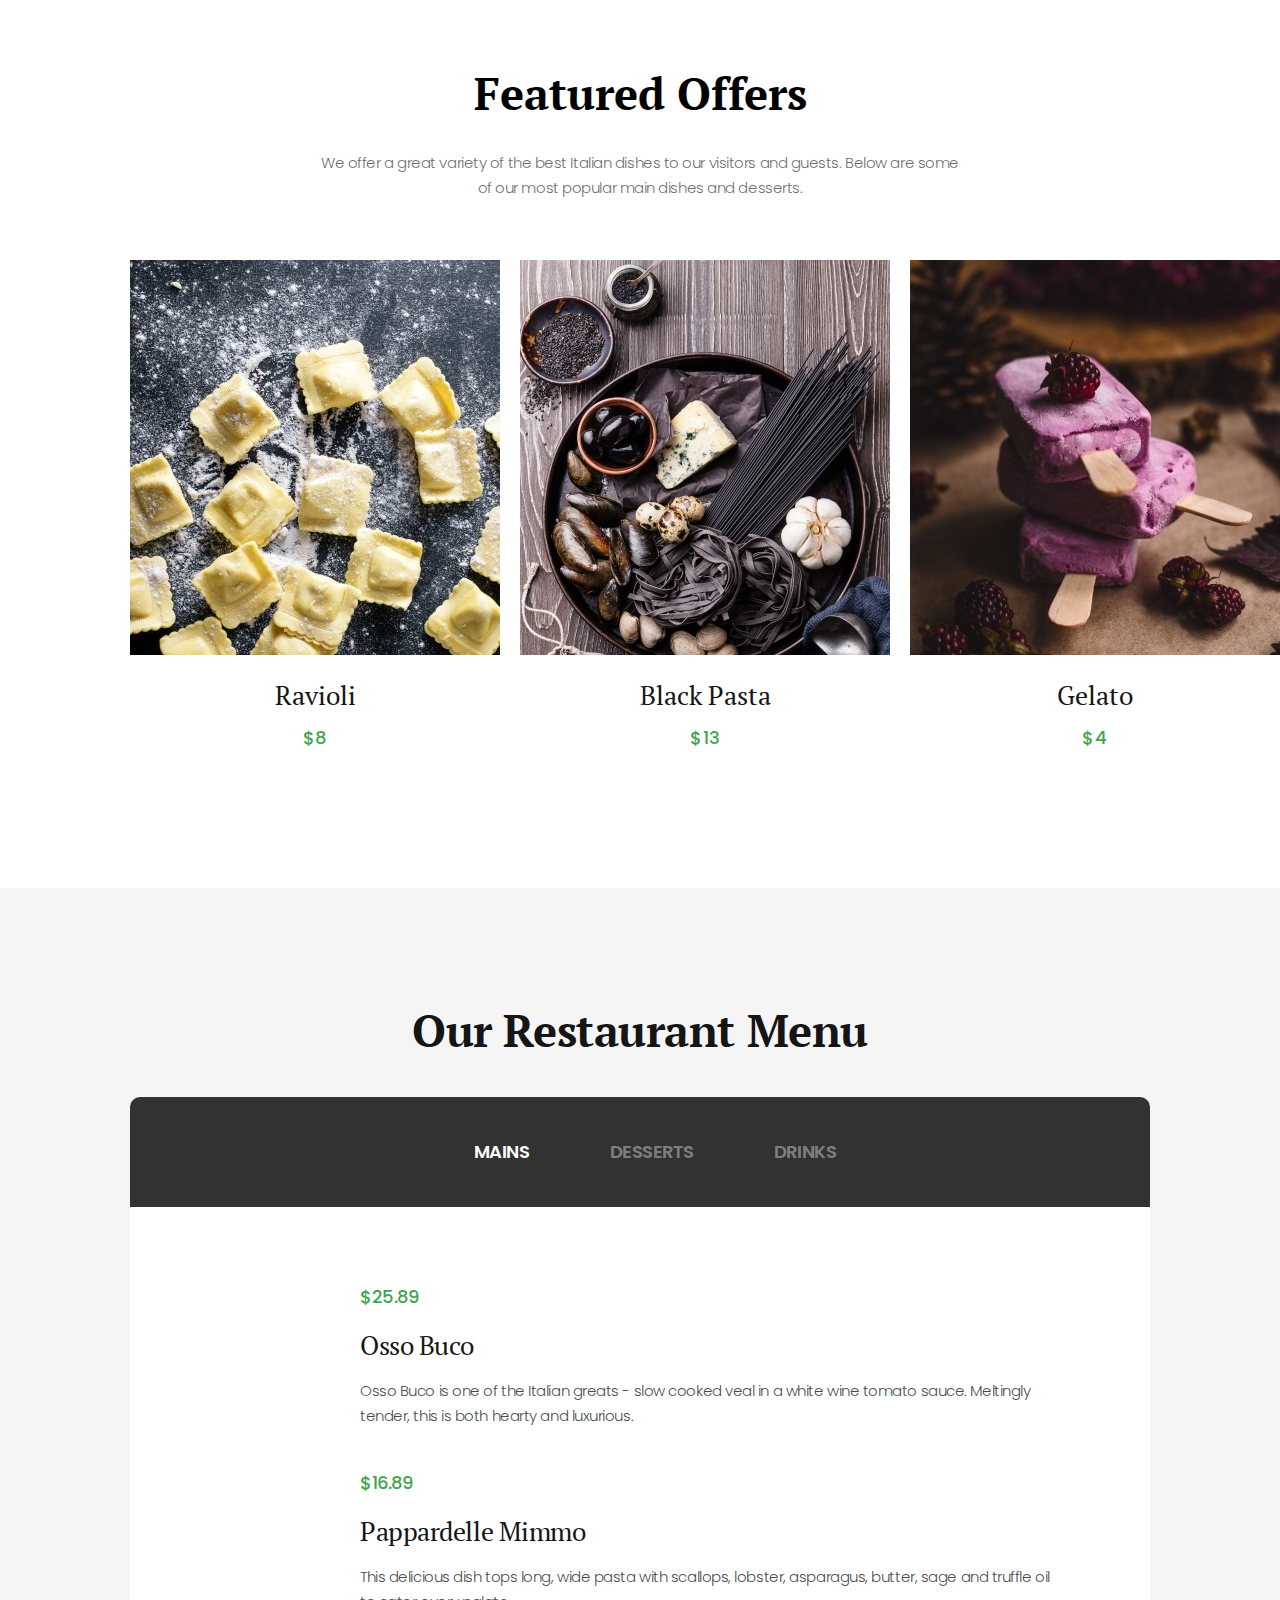
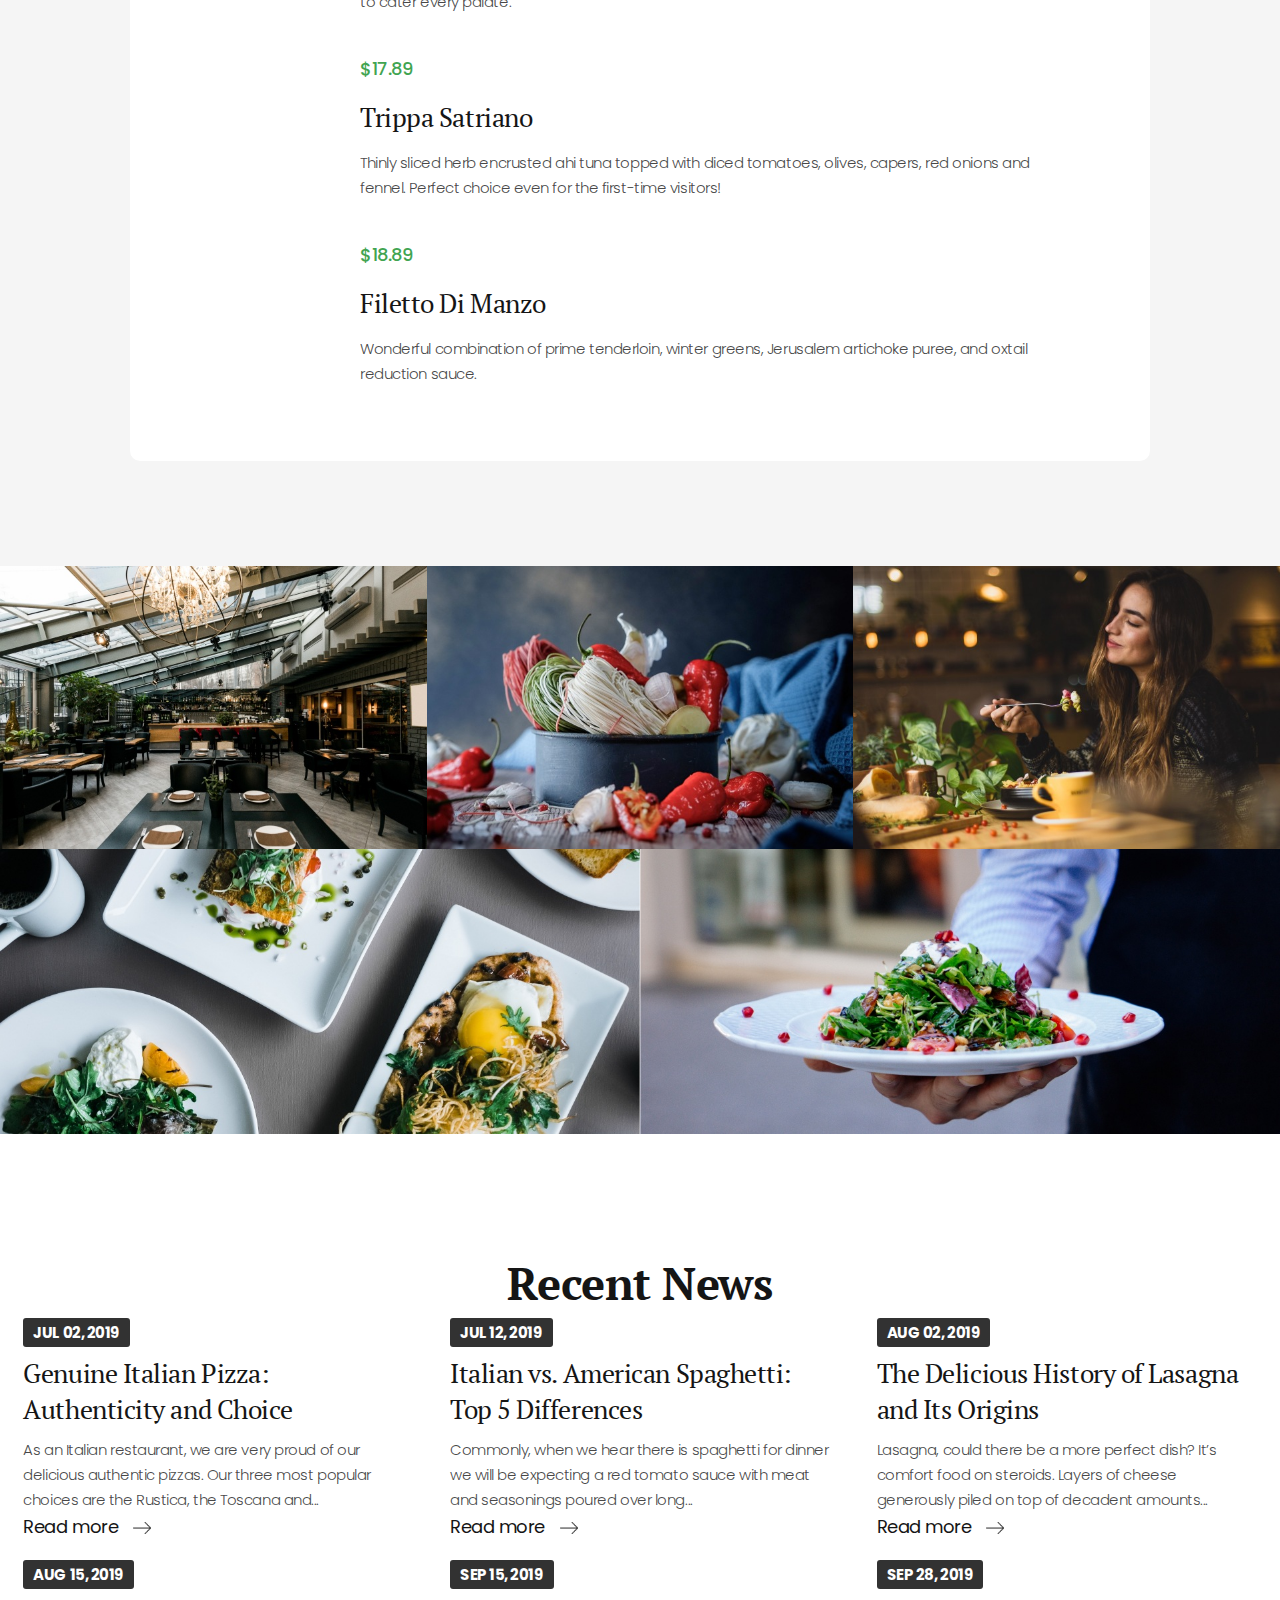
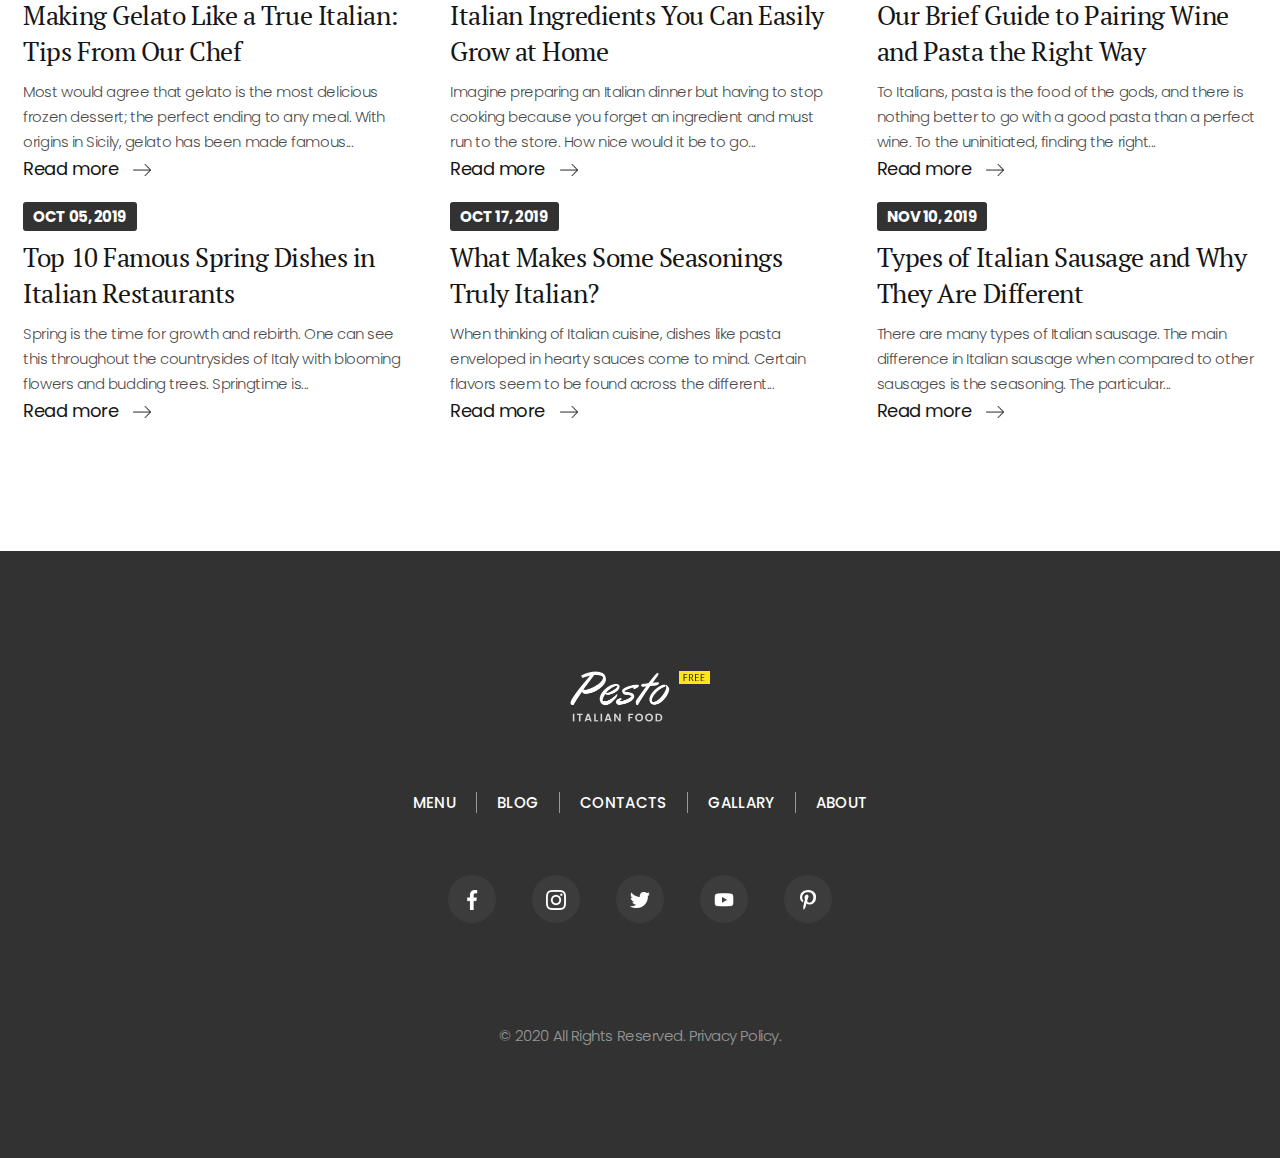
==== commit 753cac0b: "Responsive Changes" ====
--- a/index.html
+++ b/index.html
@@ -11,19 +11,43 @@
     <!-- Header Section -->
     <header id="header" class="header-transparent">
       <nav>
-        <a class="menu-toggler" href="javascript:void(0);" onclick="showMenu()"
-          >=</a
+        <a
+          class="menu-toggler"
+          href="javascript:void(0);"
+          onclick="showNavMenu()"
         >
-        <img class="brand-logo" src="./assets/images/brand-logo.png" alt />
+          <img
+            id="headerMenuIcon"
+            src="./assets/images/icons/menu-icon-bar.png"
+            onclick="changeImage()"
+          />
+        </a>
+        <a href="#"
+          ><img class="brand-logo" src="./assets/images/brand-logo.png" alt
+        /></a>
+
         <ul class="navigation-links">
           <a class="navigation-link active-navigation-link" href="#">Home</a>
-          <a class="navigation-link" href="assets/">About</a>
+          <a class="navigation-link" href="about.html">About</a>
+          <a class="navigation-link" href="#">Typography</a>
           <a class="navigation-link" href="contacts.html">Contacts</a>
         </ul>
         <div>
           <button class="book-now-btn">Book Now</button>
         </div>
       </nav>
+      <div id="mobileNavigation" class="mobile-navigation">
+        <a
+          class="mobile-navigation-link mobile-navigation-link-active"
+          href="#"
+        >
+          Home
+        </a>
+        <a class="mobile-navigation-link" href="about.html">About</a>
+        <a class="mobile-navigation-link" href="#">Typography</a>
+        <a class="mobile-navigation-link" href="contacts.html">Contacts</a>
+        <button class="book-now-btn-sm">Book Now</button>
+      </div>
     </header>
     <!-- Hero Section -->
     <section class="hero-wrapper">
@@ -45,24 +69,30 @@
           <div class="cta-form-item">
             <label class="form-item-heading">Name</label>
             <input
-              class="form-item-input"
+              class="form-item-input form-item-input-error"
               type="text"
               placeholder="Your name"
             />
+            <span class="error-message">The text field is required</span>
           </div>
           <div class="cta-form-item form-item-divider-line"></div>
           <div class="cta-form-item">
             <label class="form-item-heading">Phone </label>
             <input
-              class="form-item-input"
+              class="form-item-input form-item-input-error"
               type="tel"
               placeholder="Your phone number"
             />
+            <span class="error-message">Only numbers are required</span>
           </div>
           <div class="cta-form-item form-item-divider-line"></div>
           <div class="cta-form-item">
             <label class="form-item-heading">Date</label>
-            <input class="form-item-input date-input" type="date" />
+            <input
+              class="form-item-input date-input form-item-input-error"
+              type="date"
+            />
+            <span class="error-message">The text field is required</span>
           </div>
           <div class="cta-form-item form-item-divider-line"></div>
           <div class="cta-form-item">
@@ -76,7 +106,7 @@
                 <div class="item-select-options">
                   <span class="item-select-option" data-value="1">1</span>
                   <span
-                    class="item-select-option item-option-selected"
+                    class="item-select-option item-option-selected item-option-selected"
                     data-value="2"
                   >
                     2
@@ -185,8 +215,349 @@
         </div>
       </div>
     </section>
+    <!-- Menu Section -->
+    <section class="container menu-wrapper">
+      <h2 class="section-heading">Our Restaurant Menu</h2>
+      <ul class="menu-tabs">
+        <li class="menu-tab active-tab">Mains</li>
+        <li class="menu-tab ">Desserts</li>
+        <li class="menu-tab ">Drinks</li>
+      </ul>
+      <!-- Main Section -->
+      <article>
+        <section class="menu-content active">
+          <div class="item-content">
+            <p class="item-price">$25.89</p>
+            <h4 class="item-name"><a href="">Osso Buco</a></h4>
+            <p class="item-caption">
+              Osso Buco is one of the Italian greats - slow cooked veal in a
+              white wine tomato sauce. Meltingly tender, this is both hearty and
+              luxurious.
+            </p>
+          </div>
+          <div class="item-content">
+            <p class="item-price">$16.89</p>
+            <h4 class="item-name"><a href="">Pappardelle Mimmo</a></h4>
+            <p class="item-caption">
+              This delicious dish tops long, wide pasta with scallops, lobster,
+              asparagus, butter, sage and truffle oil to cater every palate.
+            </p>
+          </div>
+          <div class="item-content">
+            <p class="item-price">$17.89</p>
+            <h4 class="item-name"><a href="">Trippa Satriano</a></h4>
+            <p class="item-caption">
+              Thinly sliced herb encrusted ahi tuna topped with diced tomatoes,
+              olives, capers, red onions and fennel. Perfect choice even for the
+              first-time visitors!
+            </p>
+          </div>
+          <div class="item-content">
+            <p class="item-price">$18.89</p>
+            <h4 class="item-name"><a href="">Filetto Di Manzo</a></h4>
+            <p class="item-caption">
+              Wonderful combination of prime tenderloin, winter greens,
+              Jerusalem artichoke puree, and oxtail reduction sauce.
+            </p>
+          </div>
+        </section>
+        <!-- Dessert Section -->
+        <section class="menu-content ">
+          <div class="item-content">
+            <p class="item-price">$20.89</p>
+            <h4 class="item-name"><a href="">Tiramisu</a></h4>
+            <p class="item-caption">
+              A Pesto’s favorite - classic Italian dessert made with lady
+              fingers, Mascarpone cheese & espresso. Perfect for both kids and
+              adults.
+            </p>
+          </div>
+          <div class="item-content">
+            <p class="item-price">$6.89</p>
+            <h4 class="item-name"><a href="">Cannoli</a></h4>
+            <p class="item-caption">
+              Trio tower of cannoli filled with smooth ricotta, sugar &
+              cinnamon, with chocolate & raspberry sauces. Single cannoli is
+              also available.
+            </p>
+          </div>
+          <div class="item-content">
+            <p class="item-price">$5.89</p>
+            <h4 class="item-name"><a href="">Pistachio Passion</a></h4>
+            <p class="item-caption">
+              Layered pistachio cream, cream cheese custard & whipped cream atop
+              a rich walnut crust.
+            </p>
+          </div>
+          <div class="item-content">
+            <p class="item-price">$4.89</p>
+            <h4 class="item-name">
+              <a href="">Chocolate-and-Pistachio Biscotti</a>
+            </h4>
+            <p class="item-caption">
+              At Pesto, we vary these wonderful nutty biscotti, while also
+              dipping them in melted dark chocolate for an extra layer of
+              flavor.
+            </p>
+          </div>
+        </section>
+        <!-- Drinks Section -->
+        <section class="menu-content ">
+          <div class="item-content">
+            <p class="item-price">$10.89</p>
+            <h4 class="item-name"><a href="">Aperol Spritz</a></h4>
+            <p class="item-caption">
+              The most popular drink in Venice: refreshing, easygoing &…happy!
+              Perfect to be sipped as an “Aperitivo” just before dinner -
+              delightful!
+            </p>
+          </div>
+          <div class="item-content">
+            <p class="item-price">$9.89</p>
+            <h4 class="item-name"><a href="">Negroni</a></h4>
+            <p class="item-caption">
+              Reward yourself with a moment of relaxation & pure pleasure while
+              enjoying the full flavour & simplicity of a Negroni, an iconic
+              Italian cocktail.
+            </p>
+          </div>
+          <div class="item-content">
+            <p class="item-price">$11.89</p>
+            <h4 class="item-name"><a href="">Negroni Sbagliato</a></h4>
+            <p class="item-caption">
+              A cocktail for those who prefer more delicate flavours but
+              nonetheless want a drink full of taste & personality.
+            </p>
+          </div>
+          <div class="item-content">
+            <p class="item-price">$8.89</p>
+            <h4 class="item-name"><a href="">White Peach Bellini</a></h4>
+            <p class="item-caption">
+              White Peach Bellini is a classic drink from Venice Italy of white
+              peach purée and Prosecco. It is one of our most popular drinks at
+              Pesto.
+            </p>
+          </div>
+        </section>
+      </article>
+    </section>
+    <!-- Gallary Section -->
+    <section>
+      <div class="gallary-row">
+        <div class="gallary-item">
+          <img src="./assets/images/gallery-1.jpg" alt="" />
+          <a class="image-hover-text" href="#">zoom</a>
+        </div>
+        <div class="gallary-item">
+          <img src="./assets/images/gallery-2.jpg" alt="" />
+          <a class="image-hover-text" href="#">zoom</a>
+        </div>
+        <div class="gallary-item">
+          <img src="./assets/images/gallery-3.jpg" alt="" />
+          <a class="image-hover-text" href="#">zoom</a>
+        </div>
+      </div>
+      <div class="gallary-row">
+        <div class="gallary-item">
+          <img src="./assets/images/gallery-4.jpg" alt="" />
+          <a class="image-hover-text" href="#">zoom</a>
+        </div>
+        <div class="gallary-item">
+          <img src="./assets/images/gallery-5.jpg" alt="" />
+          <a class="image-hover-text" href="#">zoom</a>
+        </div>
+      </div>
+    </section>
+    <!-- Recent News Section -->
+    <section class="container">
+      <h2 class="section-heading">Recent News</h2>
+      <div class="news-wrapper">
+        <article class="article-container">
+          <a class="article-date" href="#">Jul 02, 2019</a>
+          <h4 class="article-name">
+            <a href="">
+              Genuine Italian Pizza: Authenticity and Choice
+            </a>
+          </h4>
+          <p class="article-caption">
+            As an Italian restaurant, we are very proud of our delicious
+            authentic pizzas. Our three most popular choices are the Rustica,
+            the Toscana and...
+          </p>
+          <a class="article-link" href="#">
+            Read more <img src="./assets/images/icons/read-more.png" alt="" />
+          </a>
+        </article>
+        <article class="article-container">
+          <a class="article-date" href="#">Jul 12, 2019</a>
+          <h4 class="article-name">
+            <a href="">
+              Italian vs. American Spaghetti: Top 5 Differences
+            </a>
+          </h4>
+          <p class="article-caption">
+            Commonly, when we hear there is spaghetti for dinner we will be
+            expecting a red tomato sauce with meat and seasonings poured over
+            long...
+          </p>
+          <a class="article-link" href="#">
+            Read more <img src="./assets/images/icons/read-more.png" alt="" />
+          </a>
+        </article>
+        <article class="article-container">
+          <a class="article-date" href="#">Aug 02, 2019</a>
+          <h4 class="article-name">
+            <a href="">
+              The Delicious History of Lasagna and Its Origins
+            </a>
+          </h4>
+          <p class="article-caption">
+            Lasagna, could there be a more perfect dish? It’s comfort food on
+            steroids. Layers of cheese generously piled on top of decadent
+            amounts...
+          </p>
+          <a class="article-link" href="#">
+            Read more <img src="./assets/images/icons/read-more.png" alt="" />
+          </a>
+        </article>
+      </div>
+      <div class="news-wrapper">
+        <article class="article-container">
+          <a class="article-date" href="#">Aug 15, 2019</a>
+          <h4 class="article-name">
+            <a href="">
+              Making Gelato Like a True Italian: Tips From Our Chef
+            </a>
+          </h4>
+          <p class="article-caption">
+            Most would agree that gelato is the most delicious frozen dessert;
+            the perfect ending to any meal. With origins in Sicily, gelato has
+            been made famous...
+          </p>
+          <a class="article-link" href="#">
+            Read more <img src="./assets/images/icons/read-more.png" alt="" />
+          </a>
+        </article>
+        <article class="article-container">
+          <a class="article-date" href="#">Sep 15, 2019</a>
+          <h4 class="article-name">
+            <a href="">
+              Italian Ingredients You Can Easily Grow at Home
+            </a>
+          </h4>
+          <p class="article-caption">
+            Imagine preparing an Italian dinner but having to stop cooking
+            because you forget an ingredient and must run to the store. How nice
+            would it be to go...
+          </p>
+          <a class="article-link" href="#">
+            Read more <img src="./assets/images/icons/read-more.png" alt="" />
+          </a>
+        </article>
+        <article class="article-container">
+          <a class="article-date" href="#">Sep 28, 2019</a>
+          <h4 class="article-name">
+            <a href="">
+              Our Brief Guide to Pairing Wine and Pasta the Right Way
+            </a>
+          </h4>
+          <p class="article-caption">
+            To Italians, pasta is the food of the gods, and there is nothing
+            better to go with a good pasta than a perfect wine. To the
+            uninitiated, finding the right...
+          </p>
+          <a class="article-link" href="#">
+            Read more <img src="./assets/images/icons/read-more.png" alt="" />
+          </a>
+        </article>
+      </div>
+      <div class="news-wrapper">
+        <article class="article-container">
+          <a class="article-date" href="#">Oct 05, 2019</a>
+          <h4 class="article-name">
+            <a href="">
+              Top 10 Famous Spring Dishes in Italian Restaurants
+            </a>
+          </h4>
+          <p class="article-caption">
+            Spring is the time for growth and rebirth. One can see this
+            throughout the countrysides of Italy with blooming flowers and
+            budding trees. Springtime is...
+          </p>
+          <a class="article-link" href="#">
+            Read more <img src="./assets/images/icons/read-more.png" alt="" />
+          </a>
+        </article>
+        <article class="article-container">
+          <a class="article-date" href="#">Oct 17, 2019</a>
+          <h4 class="article-name">
+            <a href="">
+              What Makes Some Seasonings Truly Italian?
+            </a>
+          </h4>
+          <p class="article-caption">
+            When thinking of Italian cuisine, dishes like pasta enveloped in
+            hearty sauces come to mind. Certain flavors seem to be found across
+            the different...
+          </p>
+          <a class="article-link" href="#">
+            Read more <img src="./assets/images/icons/read-more.png" alt="" />
+          </a>
+        </article>
+        <article class="article-container">
+          <a class="article-date" href="#">Nov 10, 2019</a>
+          <h4 class="article-name">
+            <a href="">
+              Types of Italian Sausage and Why They Are Different
+            </a>
+          </h4>
+          <p class="article-caption">
+            There are many types of Italian sausage. The main difference in
+            Italian sausage when compared to other sausages is the seasoning.
+            The particular...
+          </p>
+          <a class="article-link" href="#">
+            Read more <img src="./assets/images/icons/read-more.png" alt="" />
+          </a>
+        </article>
+      </div>
+    </section>
+    <footer>
+      <img class="footer-brand-logo" src="./assets/images/brand-logo.png" />
+      <ul class="footer-nav-links">
+        <li>
+          <a class="footer-nav-link footer-nav-link-first" href="#">Menu</a>
+        </li>
+        <li><a class="footer-nav-link" href="#">Blog</a></li>
+        <li><a class="footer-nav-link" href="#">Contacts</a></li>
+        <li><a class="footer-nav-link" href="#">Gallary</a></li>
+        <li><a class="footer-nav-link" href="#">About</a></li>
+      </ul>
+      <ul class="social-icons">
+        <a class="social-icon" href="">
+          <img src="./assets/images/icons/facebook.png" alt="" />
+        </a>
+        <a class="social-icon" href="">
+          <img src="./assets/images/icons/instagram.png" alt="" />
+        </a>
+        <a class="social-icon" href="">
+          <img src="./assets/images/icons/twitter.png" alt="" />
+        </a>
+        <a class="social-icon" href="">
+          <img src="./assets/images/icons/youtube.png" alt="" />
+        </a>
+        <a class="social-icon" href="">
+          <img src="./assets/images/icons/pinterest.png" alt="" />
+        </a>
+      </ul>
+      <p class="rights">
+        © 2020 All Rights Reserved.
+        <a href="#">Privacy Policy</a>.
+      </p>
+    </footer>
     <!-- Scripts -->
+    <script></script>
     <script src="./assets/scripts/script.js"></script>
-    <script></script>
+    <script src="./assets/scripts/home.js"></script>
   </body>
 </html>
--- a/assets/styles/styles.css
+++ b/assets/styles/styles.css
@@ -7,11 +7,14 @@
   --text-color: rgba(21, 21, 21, 0.8);
   --text-font: 300 15px/25px poppins, sans-serif;
 }
-::selection {
+*::selection {
   background: var(--colour-highlight);
   color: #fff;
 }
-
+*:focus {
+  outline: 0 !important;
+  border: 0 none !important;
+}
 /* Genral CSS*/
 body {
   background: #fff;
@@ -20,6 +23,26 @@
   letter-spacing: -0.03em;
   margin: 0;
   padding: 0;
+  outline: none;
+}
+h1,
+h2,
+h3,
+h4,
+p,
+a {
+  margin: 0;
+  padding: 0;
+  outline: none;
+}
+.container {
+  padding: 115px 0;
+}
+.section-heading {
+  font: var(--heading-font);
+  color: #151515;
+  margin: 0;
+  text-align: center;
 }
 header {
   background: #323232;
@@ -29,6 +52,7 @@
   transition: all 0.3s;
   width: 100%;
   z-index: 99;
+  box-shadow: 0 0 15px rgba(21, 21, 21, 0.35);
 }
 .header-transparent {
   background: rgba(255, 255, 255, 0.11);
@@ -44,7 +68,7 @@
   display: none;
 }
 .brand-logo {
-  height: 57px;
+  width: 140px;
 }
 .navigation-links {
   display: flex;
@@ -86,8 +110,94 @@
   color: white;
   outline: none;
 }
-
+.mobile-navigation {
+  display: none;
+}
+footer {
+  padding: 120px 0 110px;
+  text-align: center;
+  background: #323232;
+}
+.footer-brand-logo {
+  width: 140px;
+  margin: 0;
+  padding: 0;
+  margin-bottom: 55px;
+}
+.footer-nav-links {
+  display: flex;
+  justify-content: center;
+  list-style: none;
+  margin: 0;
+  padding: 0;
+  margin-bottom: 60px;
+}
+.footer-nav-link {
+  color: #fff;
+  text-decoration: none;
+  padding: 0 20px;
+  font-weight: 500;
+  text-transform: uppercase;
+  letter-spacing: 0.02em;
+  text-align: center;
+  border-left: 1px solid rgba(255, 255, 255, 0.5);
+}
+.footer-nav-link-first {
+  border: none;
+}
+.footer-nav-link:hover {
+  color: var(--colour-highlight);
+}
+.social-icons {
+  margin: 0;
+  padding: 0;
+  display: flex;
+  justify-content: center;
+  align-items: center;
+}
+.social-icon {
+  width: 48px;
+  height: 48px;
+  margin: 0;
+  margin-left: 18px;
+  margin-right: 18px;
+  border-radius: 50%;
+  background: rgba(255, 255, 255, 0.05);
+}
+.social-icon img {
+  width: 20px;
+  padding: 15px 0px;
+}
+.social-icon:hover {
+  background: var(--colour-highlight);
+}
+.rights {
+  margin: 0;
+  margin-top: 100px;
+  color: rgba(255, 255, 255, 0.5);
+}
+.rights a {
+  color: rgba(255, 255, 255, 0.5);
+  text-decoration: none;
+}
+.rights a:hover {
+  color: var(--colour-highlight);
+}
+@media screen and (max-width: 1024px) {
+  .container {
+    padding: 100px 0;
+  }
+  .section-heading {
+    font-size: 25px;
+  }
+  footer {
+    padding: 90px 0;
+  }
+}
 @media screen and (max-width: 786px) {
+  header {
+    background: #444141;
+  }
   .header-transparent {
     background: #444141;
     padding: 0;
@@ -97,13 +207,13 @@
     justify-content: flex-start;
   }
   .menu-toggler {
-    color: white;
     display: block;
-    font-size: 50px;
     left: 10px;
     position: absolute;
-    text-decoration: none;
-    top: 25px;
+    top: 10px;
+  }
+  .menu-toggler img {
+    width: 50px;
   }
   .brand-logo {
     float: left;
@@ -113,17 +223,81 @@
   }
   .navigation-links {
     display: none;
-    flex-direction: column;
   }
   .book-now-btn {
     display: none;
   }
 }
 @media screen and (max-width: 411px) {
-  .menu-toggler {
-    top: 20px;
+  .container {
+    padding: 50px 0;
+  }
+  .header-transparent {
+    position: fixed;
   }
   .brand-logo {
-    margin-left: -200px;
-  }
-}
+    width: 110px;
+    margin-left: -130px;
+  }
+  .mobile-navigation {
+    display: none;
+    height: 100%;
+    width: 250px;
+    position: fixed;
+    z-index: 1;
+    top: 70px;
+    left: 0;
+    background: #444141;
+    overflow-x: hidden;
+    transition: all 1s;
+  }
+  .menu-toggler img {
+    width: 45px;
+  }
+  .mobile-navigation-link {
+    padding: 9px 56px 9px 18px;
+    margin: 15px 0;
+    text-decoration: none;
+    font-size: 16px;
+    color: #9b9b9b;
+    display: block;
+    transition: all 1s;
+  }
+  .mobile-navigation-link-active {
+    background: var(--colour-highlight);
+    color: #fff;
+  }
+  .book-now-btn-sm {
+    border: none;
+    box-shadow: 0 0 15px rgba(21, 21, 21, 0.15);
+    border-color: #fff;
+    background: #fff;
+    font: var(--text-font);
+    font-size: 13px;
+    font-weight: 600;
+    line-height: 20px;
+    outline: none;
+    padding: 9px 25px;
+    margin: 30px 10px;
+    text-transform: uppercase;
+    transition: 250ms all ease-in-out;
+  }
+  footer {
+    padding: 60px 0;
+  }
+  .footer-brand-logo {
+    width: 140px;
+  }
+  .footer-nav-links {
+    flex-direction: column;
+  }
+  .footer-nav-link {
+    border: none;
+  }
+  .rights {
+    margin-top: 45px;
+  }
+  .section-heading {
+    font-size: 25px;
+  }
+}
--- a/assets/styles/home.css
+++ b/assets/styles/home.css
@@ -44,13 +44,6 @@
   text-align: center;
   width: 550px;
 }
-
-.container {
-  width: 100%;
-  padding: 110px 30px;
-  margin-right: auto;
-  margin-left: auto;
-}
 /*
  CTA Form
  */
@@ -68,6 +61,7 @@
 .cta-form-items {
   padding: 60px 40px;
   display: flex;
+  flex-wrap: wrap;
   justify-content: space-between;
   align-items: center;
   z-index: 2;
@@ -77,6 +71,7 @@
   display: flex;
   flex-direction: column;
   font-size: 18px;
+  position: relative;
 }
 .form-item-heading {
   font-size: 15px;
@@ -182,6 +177,8 @@
   color: #000;
 }
 .item-option-selected {
+  outline: none;
+  border: none;
   color: #fff;
   background-color: #000;
 }
@@ -233,15 +230,29 @@
 .form-item-submit-button:hover {
   background-color: var(--colour-highlight);
 }
+.form-item-input-error {
+  border-bottom: 1px solid red;
+  padding: 0;
+}
+.error-message {
+  position: absolute;
+  color: red;
+  font-size: 9px;
+  top: 70px;
+  font-weight: 400;
+  right: 0px;
+  letter-spacing: 0.02rem;
+}
 /* About Form*/
 .about-wrapper {
   padding: 110px 0;
   padding-top: 200px;
   display: flex;
-  background: whitesmoke;
+  background: #f5f5f5;
 }
 .about-images {
   margin: 0 9.3%;
+  position: relative;
 }
 .about-content {
   margin: 0 9.3%;
@@ -251,8 +262,8 @@
 }
 .about-image-foreground {
   position: absolute;
-  left: 200px;
-  bottom: -528px;
+  left: 70px;
+  bottom: 18px;
 }
 .about-heading {
   font: var(--heading-font);
@@ -357,6 +368,181 @@
   cursor: pointer;
   transform: translate(0%, 30%);
 }
+.menu-wrapper {
+  background: #f5f5f5;
+  margin: 0;
+  padding: 115px 0;
+}
+.menu-tabs {
+  margin: 0 130px;
+  margin-top: 40px;
+  margin-bottom: 0;
+  display: flex;
+  cursor: pointer;
+  font-size: 20px;
+  background: #323232;
+  justify-content: center;
+  text-transform: uppercase;
+  padding: 20px 30px;
+  border-top-left-radius: 10px;
+  border-top-right-radius: 10px;
+}
+.menu-wrapper article {
+  margin: 0 130px;
+  background: #fff;
+  border-bottom-left-radius: 10px;
+  border-bottom-right-radius: 10px;
+}
+.menu-tab {
+  font: var(--text-font);
+  padding: 35px 25px;
+  font-size: 18px;
+  line-height: 0;
+  font-weight: 600;
+  color: rgba(255, 255, 255, 0.4);
+  text-align: center;
+  list-style: none;
+  margin-left: 30px;
+}
+.menu-tab:hover,
+.active-tab {
+  color: #fff;
+}
+.menu-content {
+  display: none;
+  margin: 0;
+  padding: 0;
+  padding: 55px 30px;
+}
+.item-content {
+  width: 700px;
+  margin: 0 200px;
+  padding: 20px 0;
+}
+.item-price {
+  font-size: 18px;
+  line-height: 30px;
+  font-weight: 500;
+  color: var(--colour-highlight);
+}
+.item-name {
+  margin-top: 15px;
+}
+.item-name a {
+  font: var(--heading-font);
+  font-size: 26px;
+  line-height: 36px;
+  font-weight: 400;
+  text-decoration: none;
+  color: #151515;
+  margin-top: 200px;
+}
+.item-name a:hover {
+  color: var(--colour-highlight);
+}
+.item-caption {
+  font-size: 15px;
+  line-height: 25px;
+  font-weight: 300;
+  margin-top: 15px;
+}
+.active {
+  display: block;
+}
+
+.gallary-row {
+  display: flex;
+}
+.gallary-item {
+  position: relative;
+  cursor: pointer;
+  margin-top: -10px;
+}
+.gallary-item img {
+  padding: 0;
+  margin: 0;
+  width: 100%;
+}
+.image-hover-text {
+  position: absolute;
+  text-decoration: none;
+  top: 40%;
+  left: 40%;
+  font-size: 24px;
+  line-height: 35px;
+  color: #151515;
+  font-weight: 500;
+  padding: 25px 10px;
+  border-radius: 50%;
+  transition: all 0.1s;
+  background: #fff;
+  visibility: hidden;
+  box-shadow: 0 0 0 10px rgba(255, 255, 255, 0.4);
+}
+.image-hover-text:hover {
+  transition: all 0.3s;
+  box-shadow: 0 0 0 20px rgba(255, 255, 255, 0.4);
+}
+.gallary-item:hover .image-hover-text {
+  transform: translateX(20px);
+  visibility: visible;
+}
+.news-wrapper {
+  display: flex;
+  justify-content: space-around;
+}
+.article-container {
+  padding: 10px;
+  overflow: hidden;
+  width: 380px;
+}
+.article-date {
+  text-decoration: none;
+  text-transform: uppercase;
+  font-size: 15px;
+  line-height: 20px;
+  font-weight: 700;
+  color: #fff;
+  padding: 4px 10px;
+  border-radius: 3px;
+  background: #323232;
+  margin: 20px 0;
+}
+.article-date:hover {
+  background-color: var(--colour-highlight);
+}
+.article-name {
+  margin: 10px 0;
+}
+.article-name a {
+  text-decoration: none;
+  font: var(--heading-font);
+  font-size: 26px;
+  line-height: 36px;
+  font-weight: 400;
+  color: #151515;
+}
+.article-name a:hover {
+  color: var(--colour-highlight);
+}
+.article-link {
+  margin: 20px 0;
+  text-decoration: none;
+  font-size: 18px;
+  line-height: 30px;
+  font-weight: 400;
+  color: #151515;
+}
+.article-link:hover {
+  color: var(--colour-highlight);
+}
+.article-link img {
+  width: 18px;
+  margin: 0;
+  vertical-align: middle;
+  padding: 0 10px;
+}
+
 @media screen and (max-width: 1280px) {
   .cta-form-wrapper,
   .about-images {
@@ -514,9 +700,9 @@
   }
   .about-image-foreground {
     position: absolute;
+    width: 70%;
     left: 60px;
-    top: 854px;
-    width: 70%;
+    bottom: 5px;
   }
   .about-heading {
     font-size: 28px;
@@ -549,4 +735,35 @@
   .featured-item-image {
     width: 380px;
   }
-}
+  .menu-tabs {
+    flex-direction: column;
+    margin: 15px;
+    margin-top: 60px;
+    margin-bottom: 0;
+  }
+  .menu-wrapper {
+    padding: 50px 0;
+  }
+  .menu-wrapper article {
+    margin: 0 15px;
+    padding: 0;
+  }
+  .menu-content {
+    padding: 40px 20px;
+  }
+  .item-content {
+    margin: 0;
+    width: 320px;
+  }
+  .item-name a {
+    font-size: 22px;
+    line-height: 33px;
+  }
+  .gallary-row {
+    flex-direction: column;
+  }
+  .image-hover-text {
+    top: 35%;
+    left: 35%;
+  }
+}
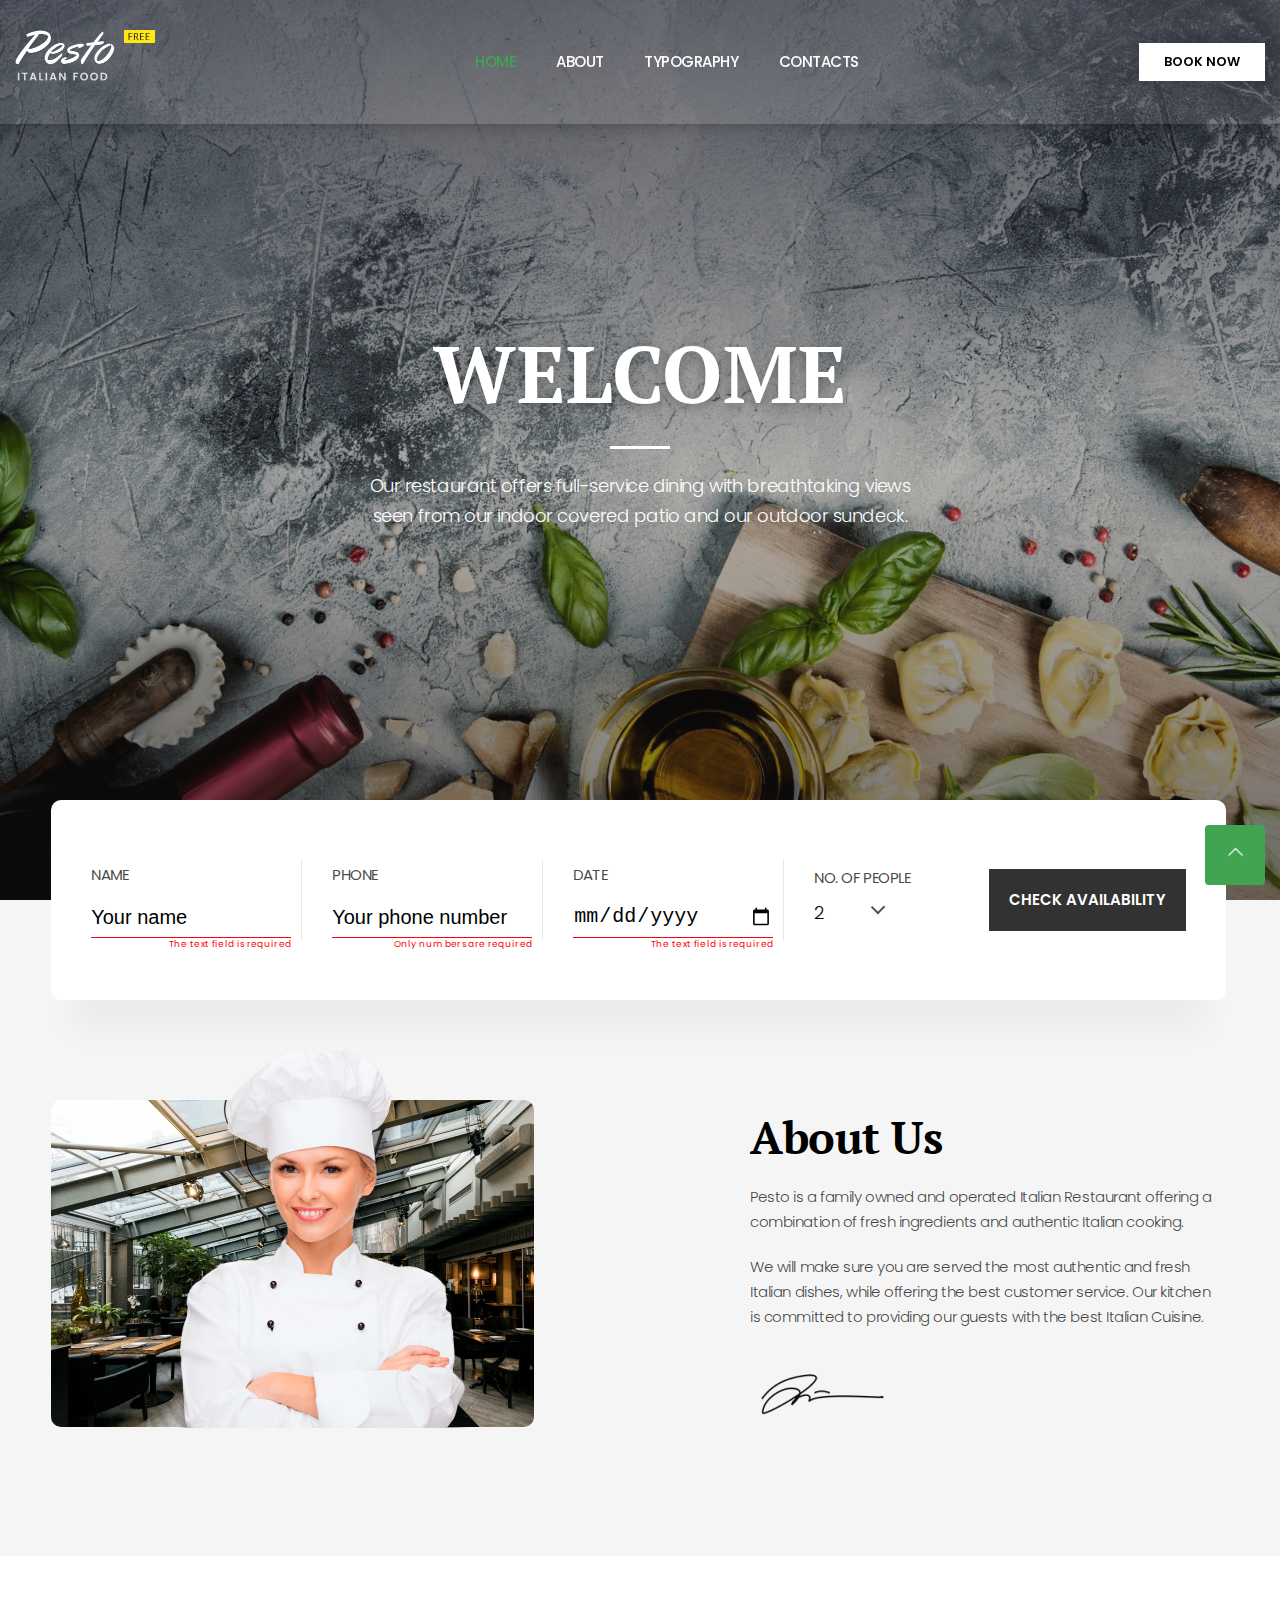
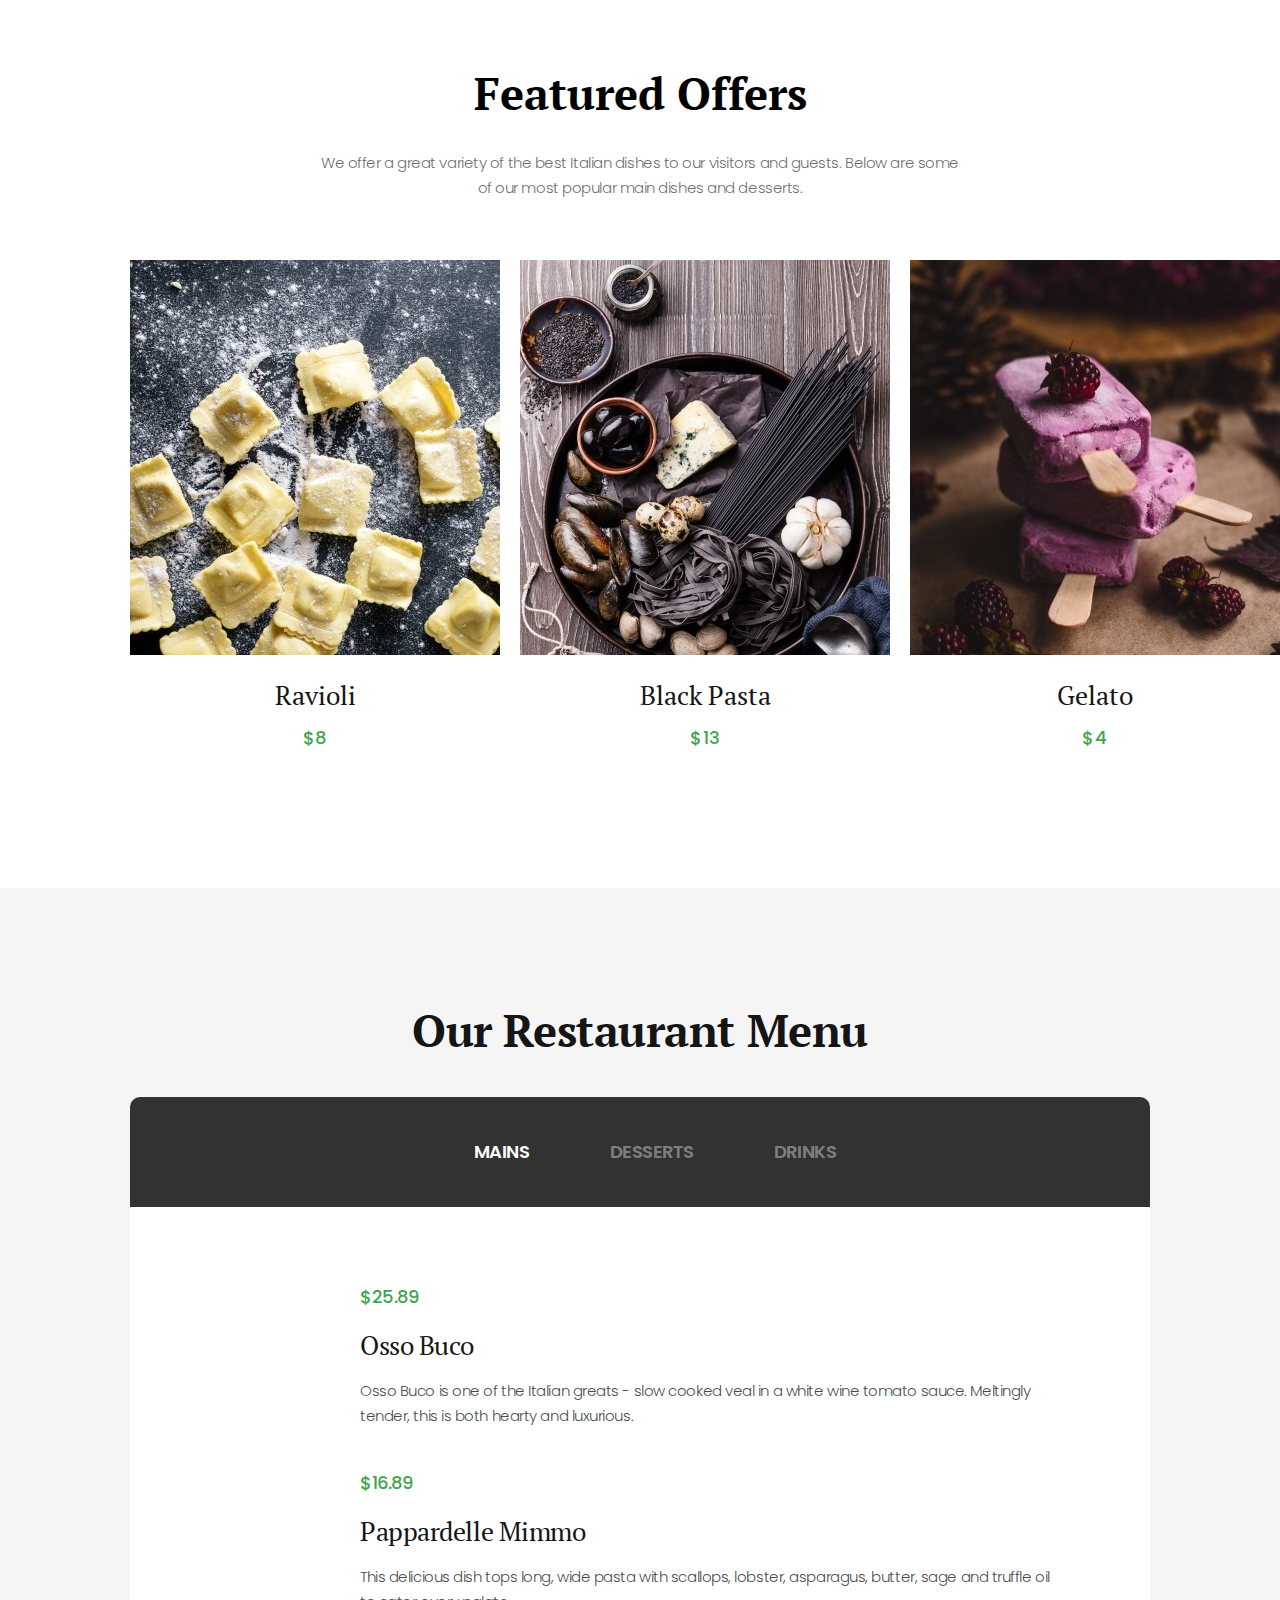
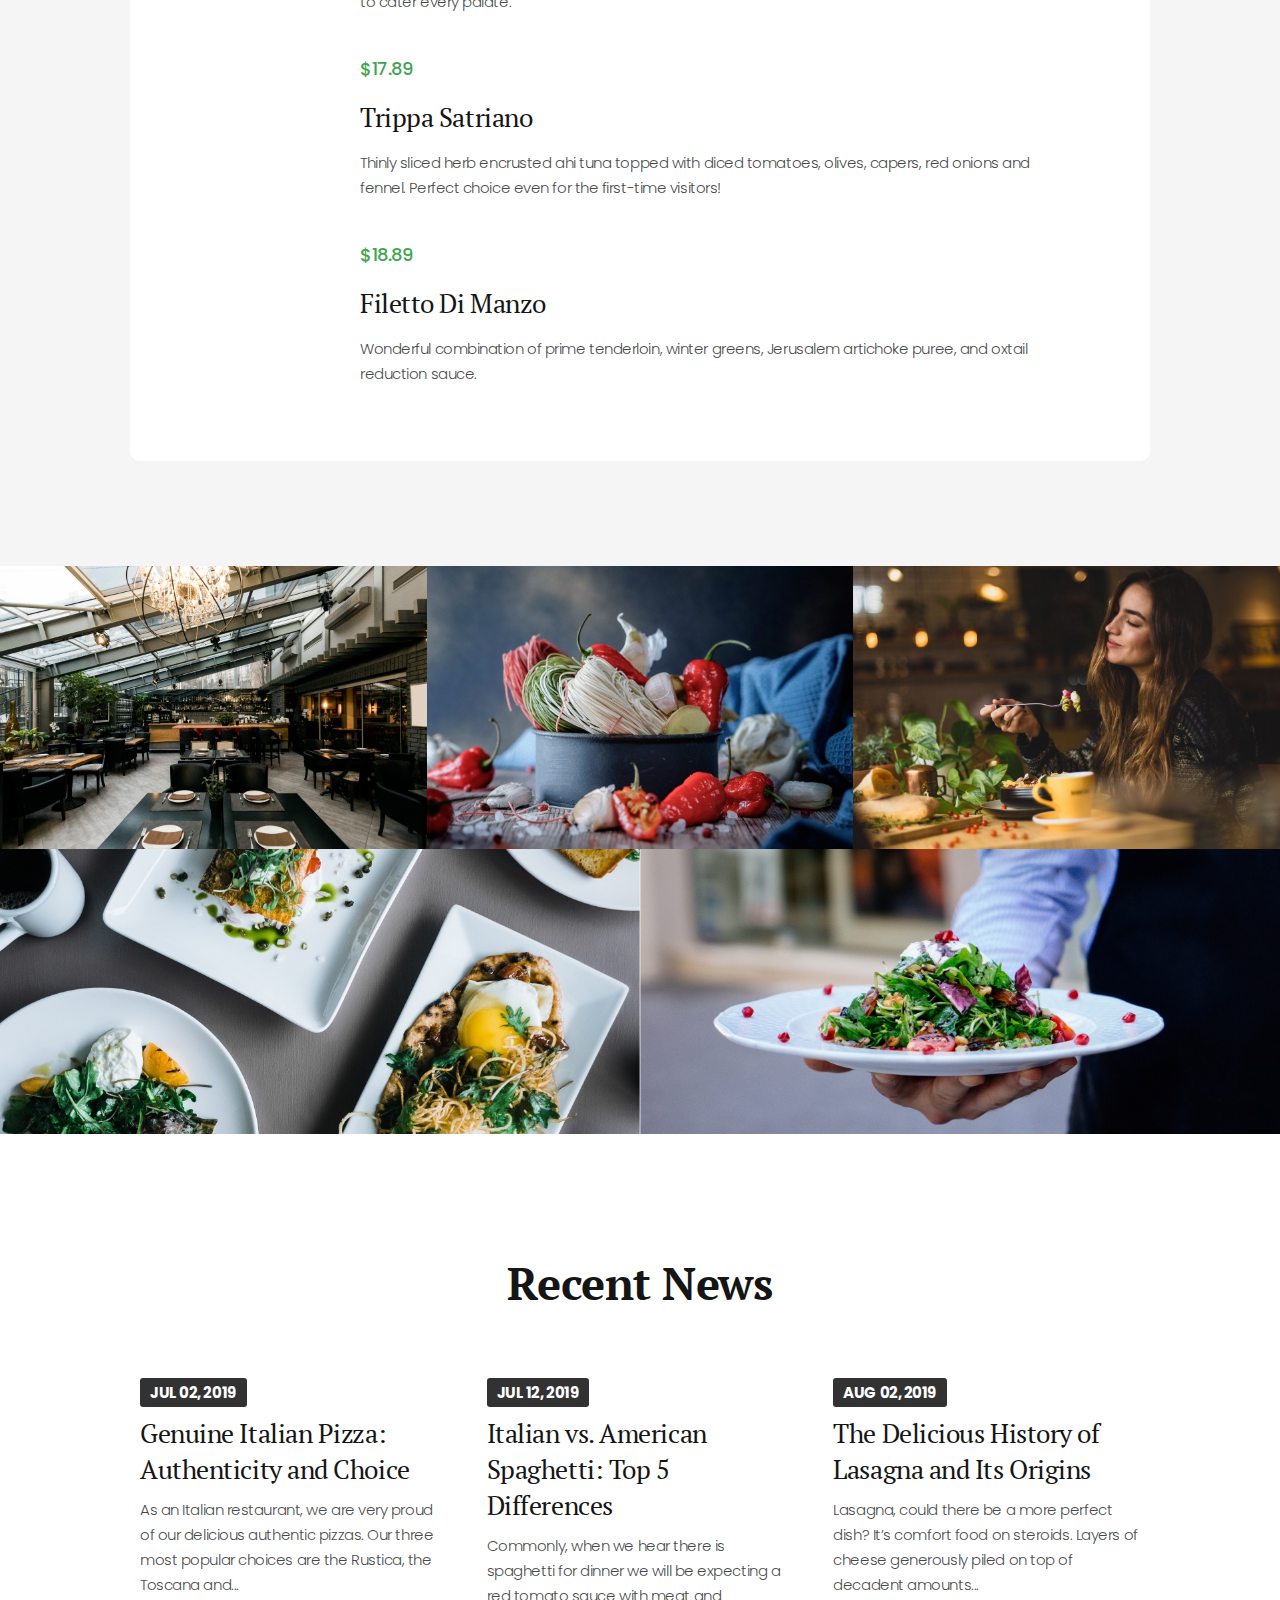
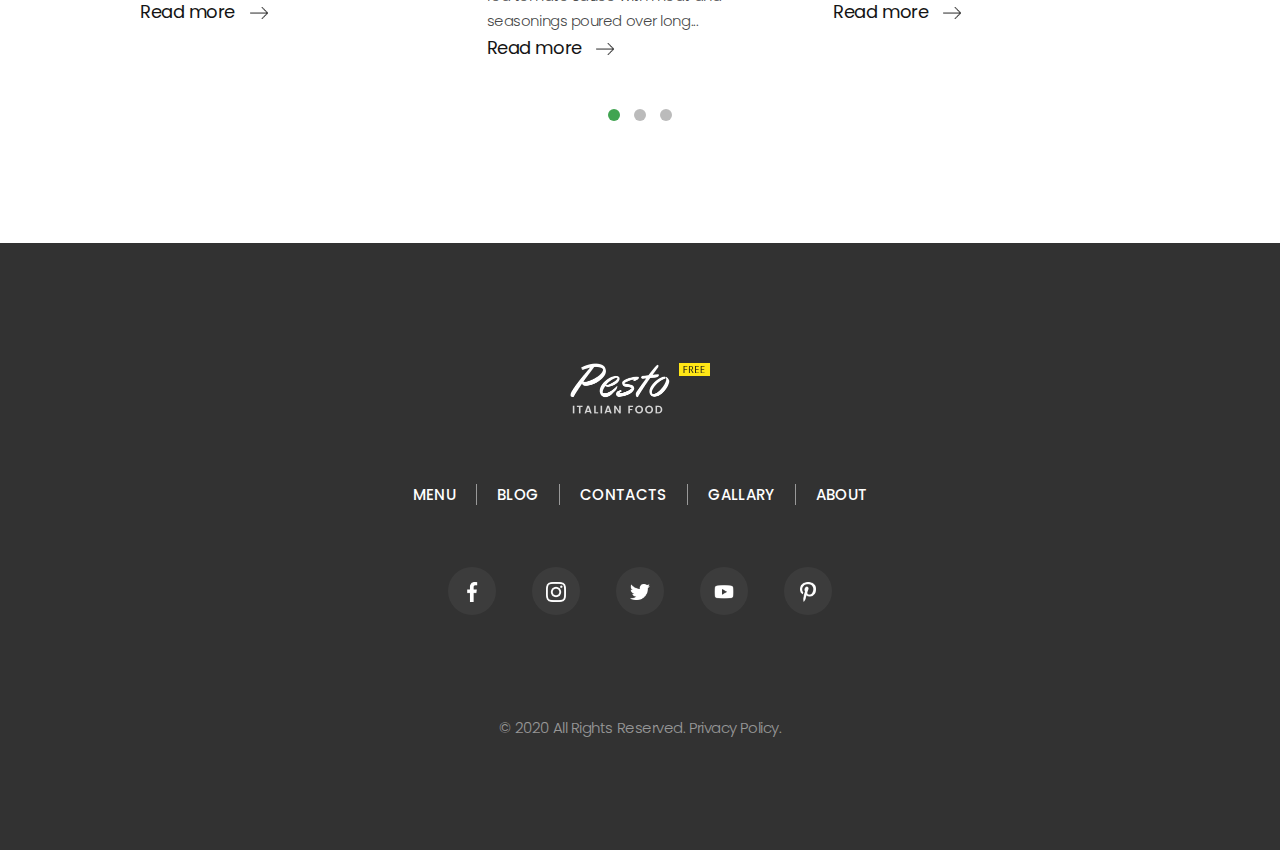
==== commit c4267503: "responsive changes" ====
--- a/index.html
+++ b/index.html
@@ -62,6 +62,10 @@
         </div>
       </div>
     </section>
+    <!-- BottomToTop Buttton -->
+    <button onclick="bottomToTop()" id="bottomToTopBtn">
+      <img src="./assets/images/icons/ui-to-top.png" />
+    </button>
     <!-- CTA Form -->
     <section class="cta-form-wrapper">
       <div class="cta-form-box">
@@ -520,6 +524,11 @@
             Read more <img src="./assets/images/icons/read-more.png" alt="" />
           </a>
         </article>
+      </div>
+      <div class="recent-news-dots">
+        <span class="recent-news-dot" onclick="currentSlide(1)"></span>
+        <span class="recent-news-dot" onclick="currentSlide(2)"></span>
+        <span class="recent-news-dot" onclick="currentSlide(3)"></span>
       </div>
     </section>
     <footer>
@@ -556,7 +565,38 @@
       </p>
     </footer>
     <!-- Scripts -->
-    <script></script>
+    <script>
+      var slideIndex = 1;
+      showSlides(slideIndex);
+      function plusSlides(n) {
+        showSlides((slideIndex += n));
+      }
+      function currentSlide(n) {
+        showSlides((slideIndex = n));
+      }
+      function showSlides(n) {
+        var i;
+        var slides = document.getElementsByClassName("news-wrapper");
+        var dots = document.getElementsByClassName("recent-news-dot");
+        if (n > slides.length) {
+          slideIndex = 1;
+        }
+        if (n < 1) {
+          slideIndex = slides.length;
+        }
+        for (i = 0; i < slides.length; i++) {
+          slides[i].style.display = "none";
+        }
+        for (i = 0; i < dots.length; i++) {
+          dots[i].className = dots[i].className.replace(
+            " recent-news-dot-active",
+            ""
+          );
+        }
+        slides[slideIndex - 1].style.display = "flex";
+        dots[slideIndex - 1].className += " recent-news-dot-active";
+      }
+    </script>
     <script src="./assets/scripts/script.js"></script>
     <script src="./assets/scripts/home.js"></script>
   </body>
--- a/assets/styles/styles.css
+++ b/assets/styles/styles.css
@@ -11,10 +11,6 @@
   background: var(--colour-highlight);
   color: #fff;
 }
-*:focus {
-  outline: 0 !important;
-  border: 0 none !important;
-}
 /* Genral CSS*/
 body {
   background: #fff;
@@ -43,6 +39,24 @@
   color: #151515;
   margin: 0;
   text-align: center;
+}
+#bottomToTopBtn {
+  position: fixed;
+  right: 15px;
+  bottom: 15px;
+  z-index: 99;
+  width: 60px;
+  height: 60px;
+  font-size: 18px;
+  border: none;
+  outline: none;
+  cursor: pointer;
+  padding: 15px;
+  border-radius: 4px;
+  background: var(--colour-highlight);
+}
+#bottomToTopBtn img {
+  width: 15px;
 }
 header {
   background: #323232;
@@ -188,7 +202,7 @@
     padding: 100px 0;
   }
   .section-heading {
-    font-size: 25px;
+    font-size: 28px;
   }
   footer {
     padding: 90px 0;
@@ -217,27 +231,16 @@
   }
   .brand-logo {
     float: left;
-    height: 40px;
-    margin-left: -70vw;
+    width: 110px;
+    margin-left: -40vw;
     text-align: left;
   }
+
   .navigation-links {
     display: none;
   }
   .book-now-btn {
     display: none;
-  }
-}
-@media screen and (max-width: 411px) {
-  .container {
-    padding: 50px 0;
-  }
-  .header-transparent {
-    position: fixed;
-  }
-  .brand-logo {
-    width: 110px;
-    margin-left: -130px;
   }
   .mobile-navigation {
     display: none;
@@ -282,9 +285,30 @@
     text-transform: uppercase;
     transition: 250ms all ease-in-out;
   }
+  .rights {
+    margin-top: 45px;
+  }
+  .section-heading {
+    font-size: 28px;
+  }
   footer {
     padding: 60px 0;
   }
+}
+@media screen and (max-width: 420px) {
+  .container {
+    padding: 50px 0;
+  }
+  .header-transparent {
+    position: fixed;
+  }
+  .brand-logo {
+    width: 110px;
+    margin-left: -130px;
+  }
+  footer {
+    padding: 60px 0;
+  }
   .footer-brand-logo {
     width: 140px;
   }
@@ -294,10 +318,4 @@
   .footer-nav-link {
     border: none;
   }
-  .rights {
-    margin-top: 45px;
-  }
-  .section-heading {
-    font-size: 25px;
-  }
-}
+}
--- a/assets/styles/home.css
+++ b/assets/styles/home.css
@@ -490,9 +490,10 @@
 .news-wrapper {
   display: flex;
   justify-content: space-around;
+  padding: 50px 120px 0;
 }
 .article-container {
-  padding: 10px;
+  padding: 20px;
   overflow: hidden;
   width: 380px;
 }
@@ -542,7 +543,23 @@
   vertical-align: middle;
   padding: 0 10px;
 }
-
+.recent-news-dots {
+  text-align: center;
+  padding-top: 20px;
+}
+.recent-news-dot {
+  cursor: pointer;
+  height: 12px;
+  width: 12px;
+  margin: 0 5px;
+  background-color: #bbb;
+  border-radius: 50%;
+  display: inline-block;
+}
+.recent-news-dot-active,
+.recent-news-dot:hover {
+  background-color: var(--colour-highlight);
+}
 @media screen and (max-width: 1280px) {
   .cta-form-wrapper,
   .about-images {
@@ -649,6 +666,9 @@
 }
 @media screen and (max-width: 420px) {
   /* Hero Section*/
+  .hero-content {
+    margin-top: 90px;
+  }
   .hero-heading {
     font-size: 32px;
     line-height: 30px;
@@ -684,6 +704,9 @@
   .form-item-submit-button {
     margin-top: 20px;
     margin-left: -180px;
+  }
+  .error-message {
+    top: 50px;
   }
   /* About Section*/
   .about-wrapper {
@@ -741,6 +764,9 @@
     margin-top: 60px;
     margin-bottom: 0;
   }
+  .menu-tab {
+    margin-left: 0px;
+  }
   .menu-wrapper {
     padding: 50px 0;
   }
@@ -766,4 +792,13 @@
     top: 35%;
     left: 35%;
   }
-}
+  .news-wrapper {
+    flex-direction: column;
+    padding: 15px;
+  }
+  .article-container {
+    padding: 10px;
+    width: 360px;
+    padding-top: 20px;
+  }
+}
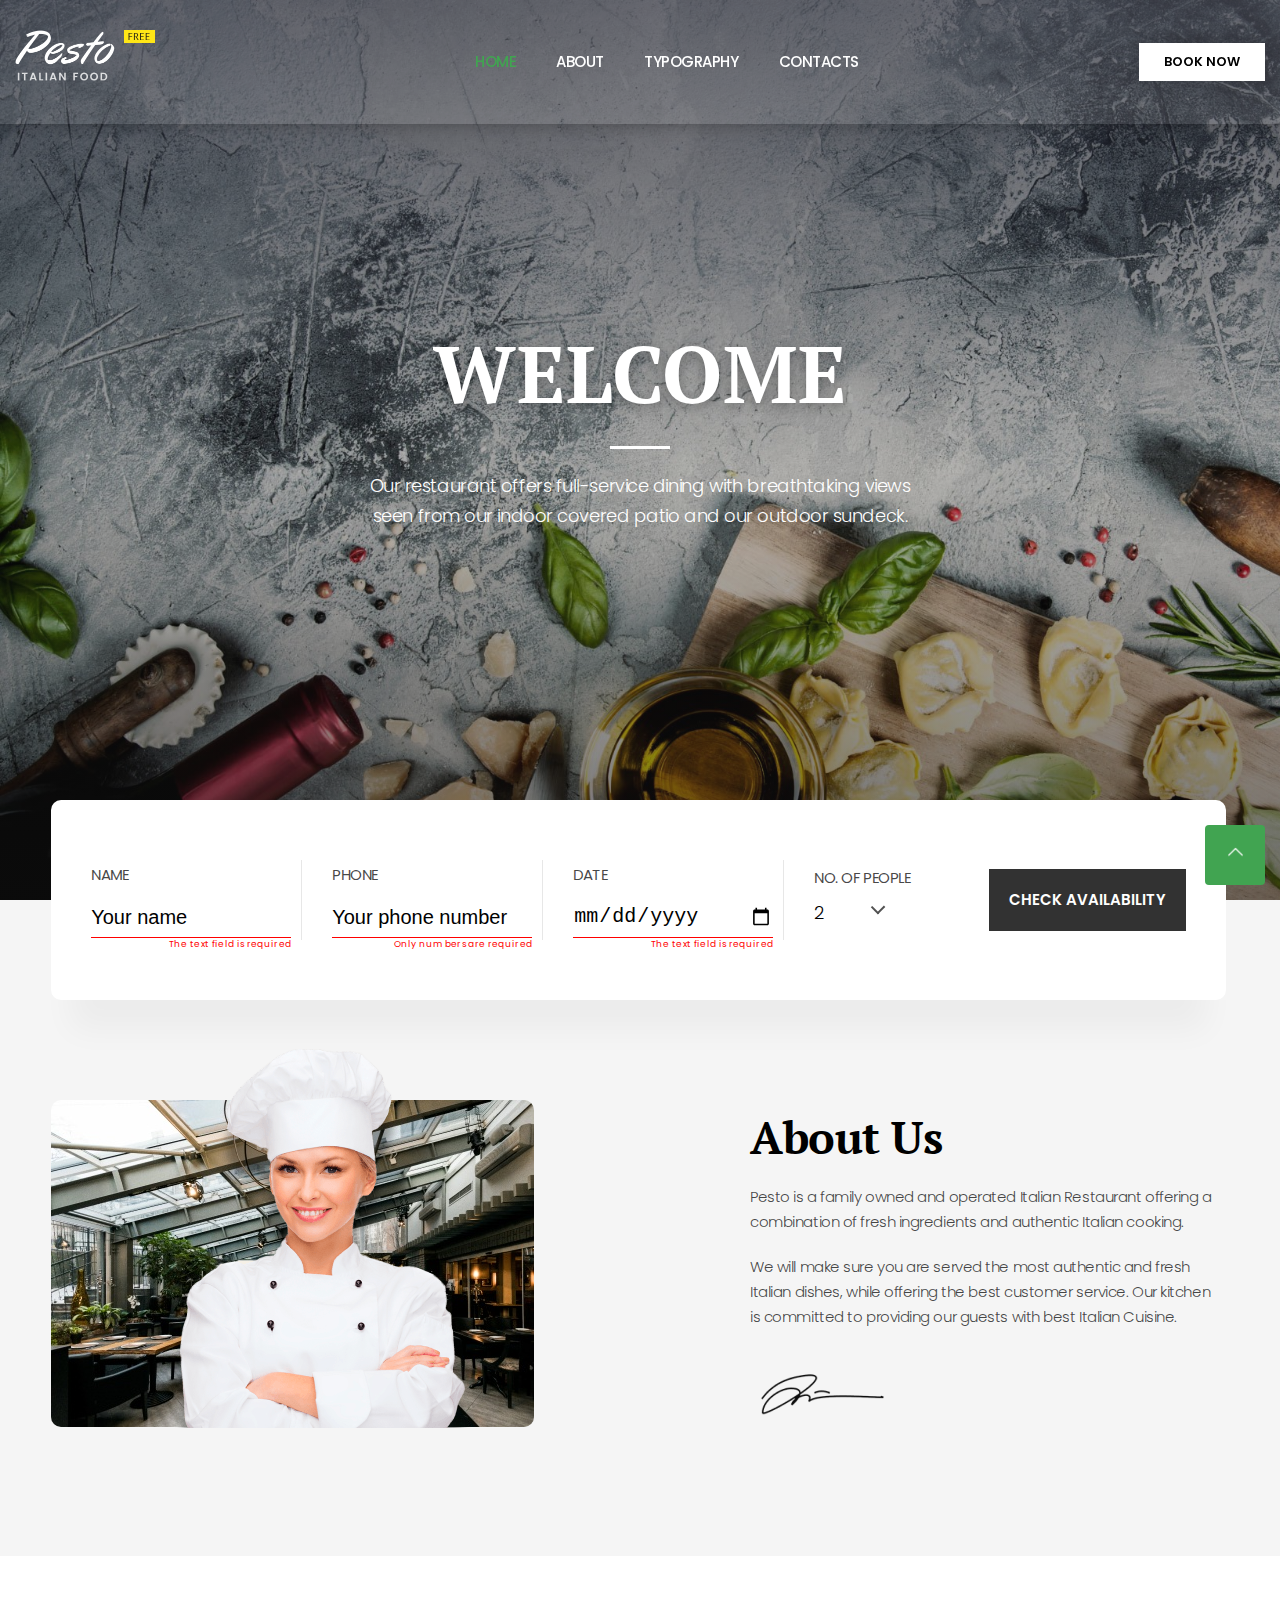
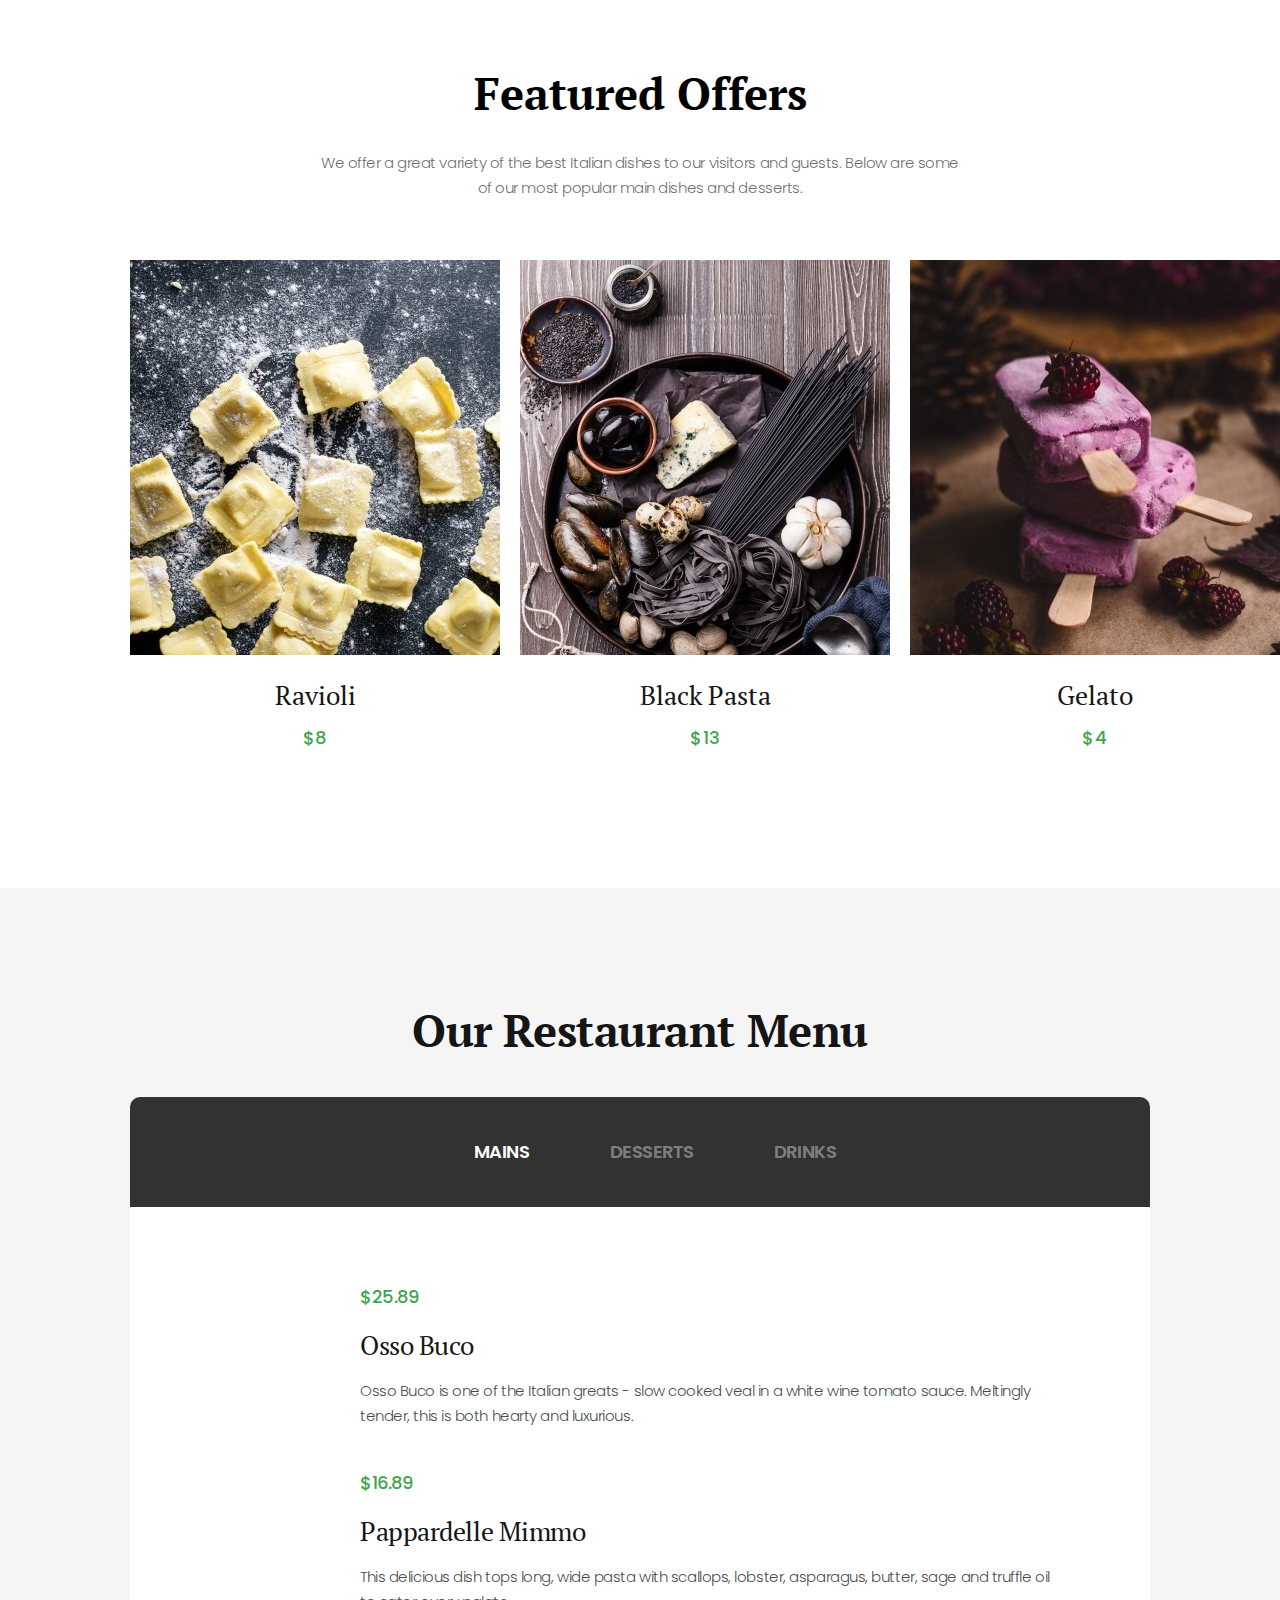
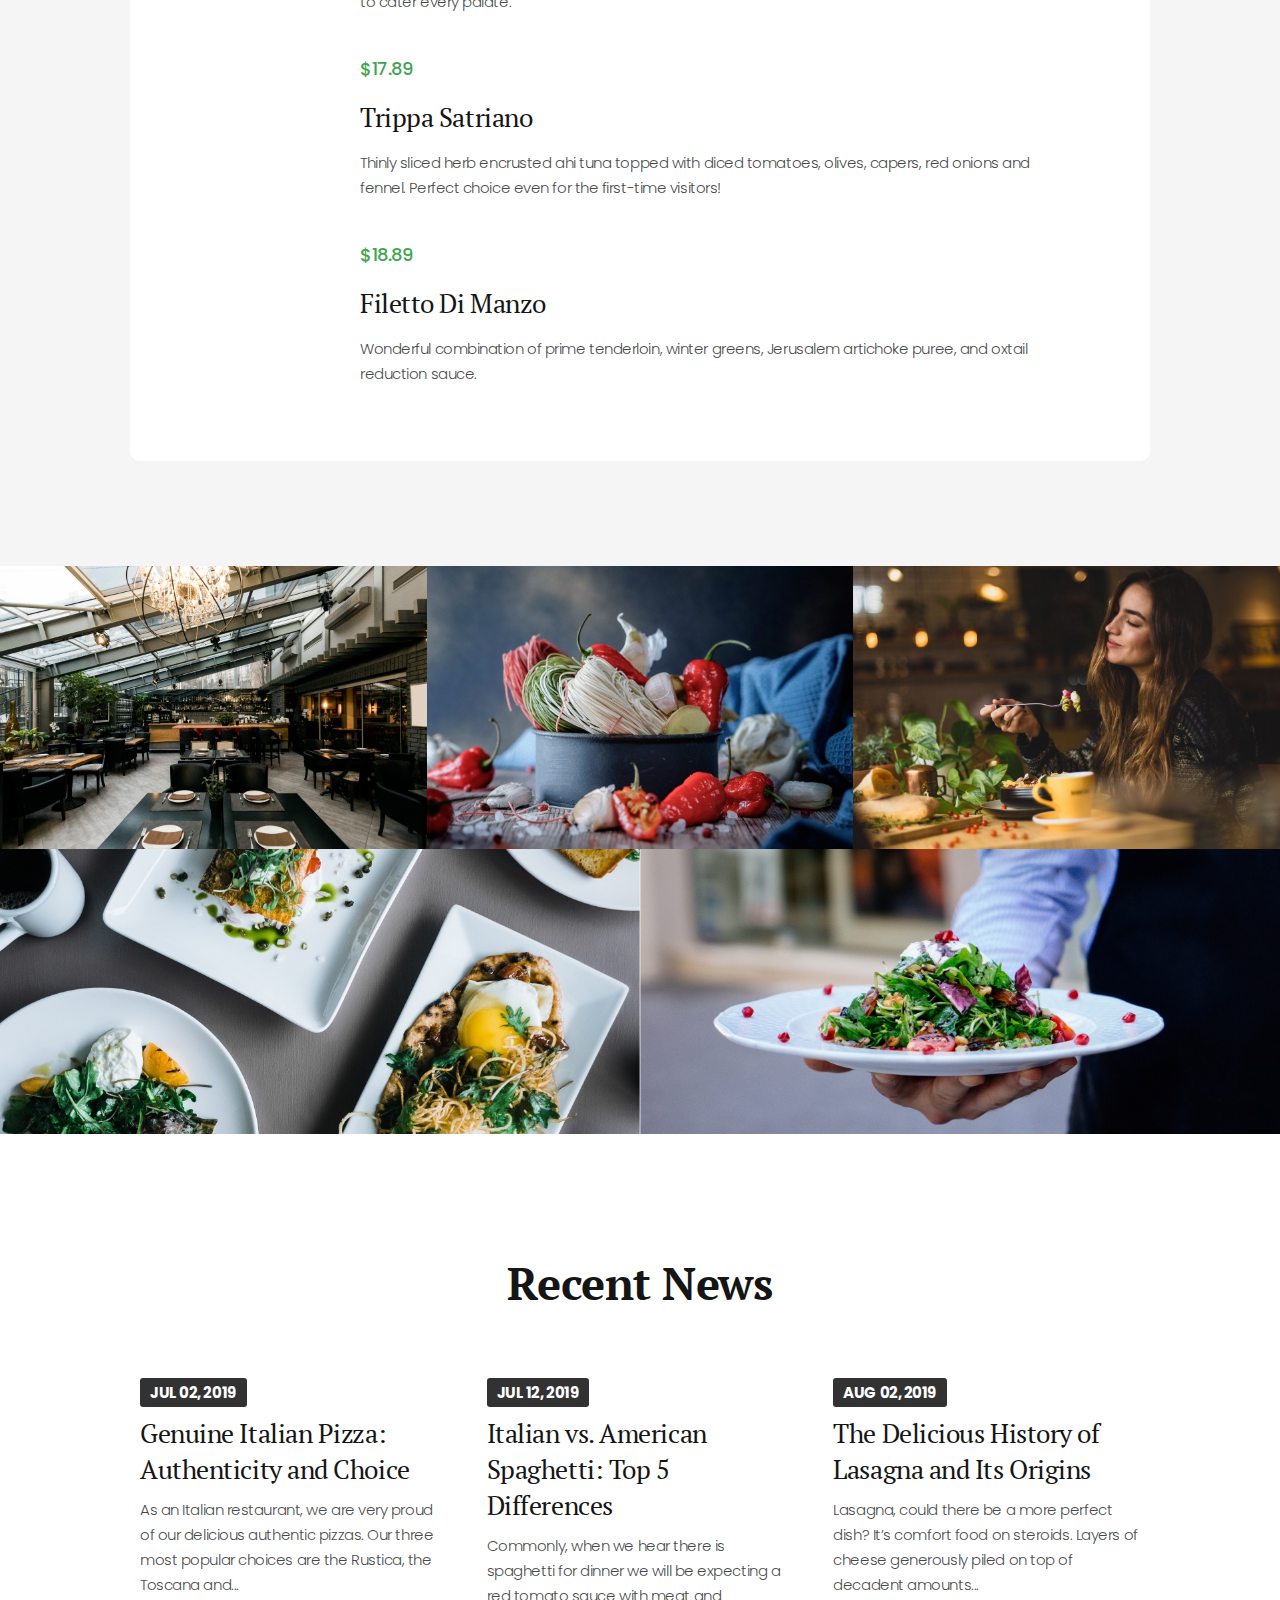
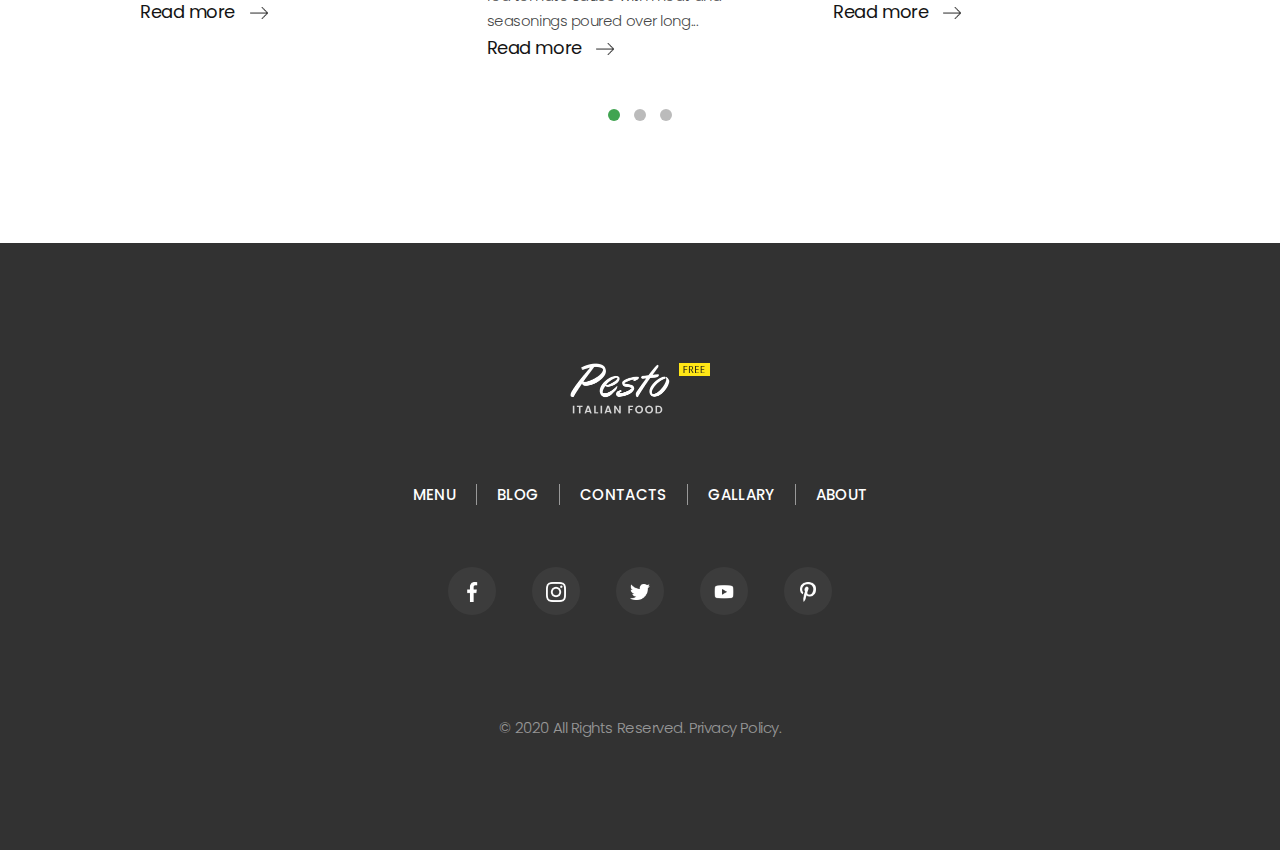
==== commit ac469424: "Update index.html" ====
--- a/index.html
+++ b/index.html
@@ -157,7 +157,7 @@
         <p class="about-caption">
           We will make sure you are served the most authentic and fresh Italian
           dishes, while offering the best customer service. Our kitchen is
-          committed to providing our guests with the best Italian Cuisine.
+          committed to providing our guests with best Italian Cuisine.
         </p>
         <img class="about-signature" src="./assets/images/signature.png" alt />
       </div>
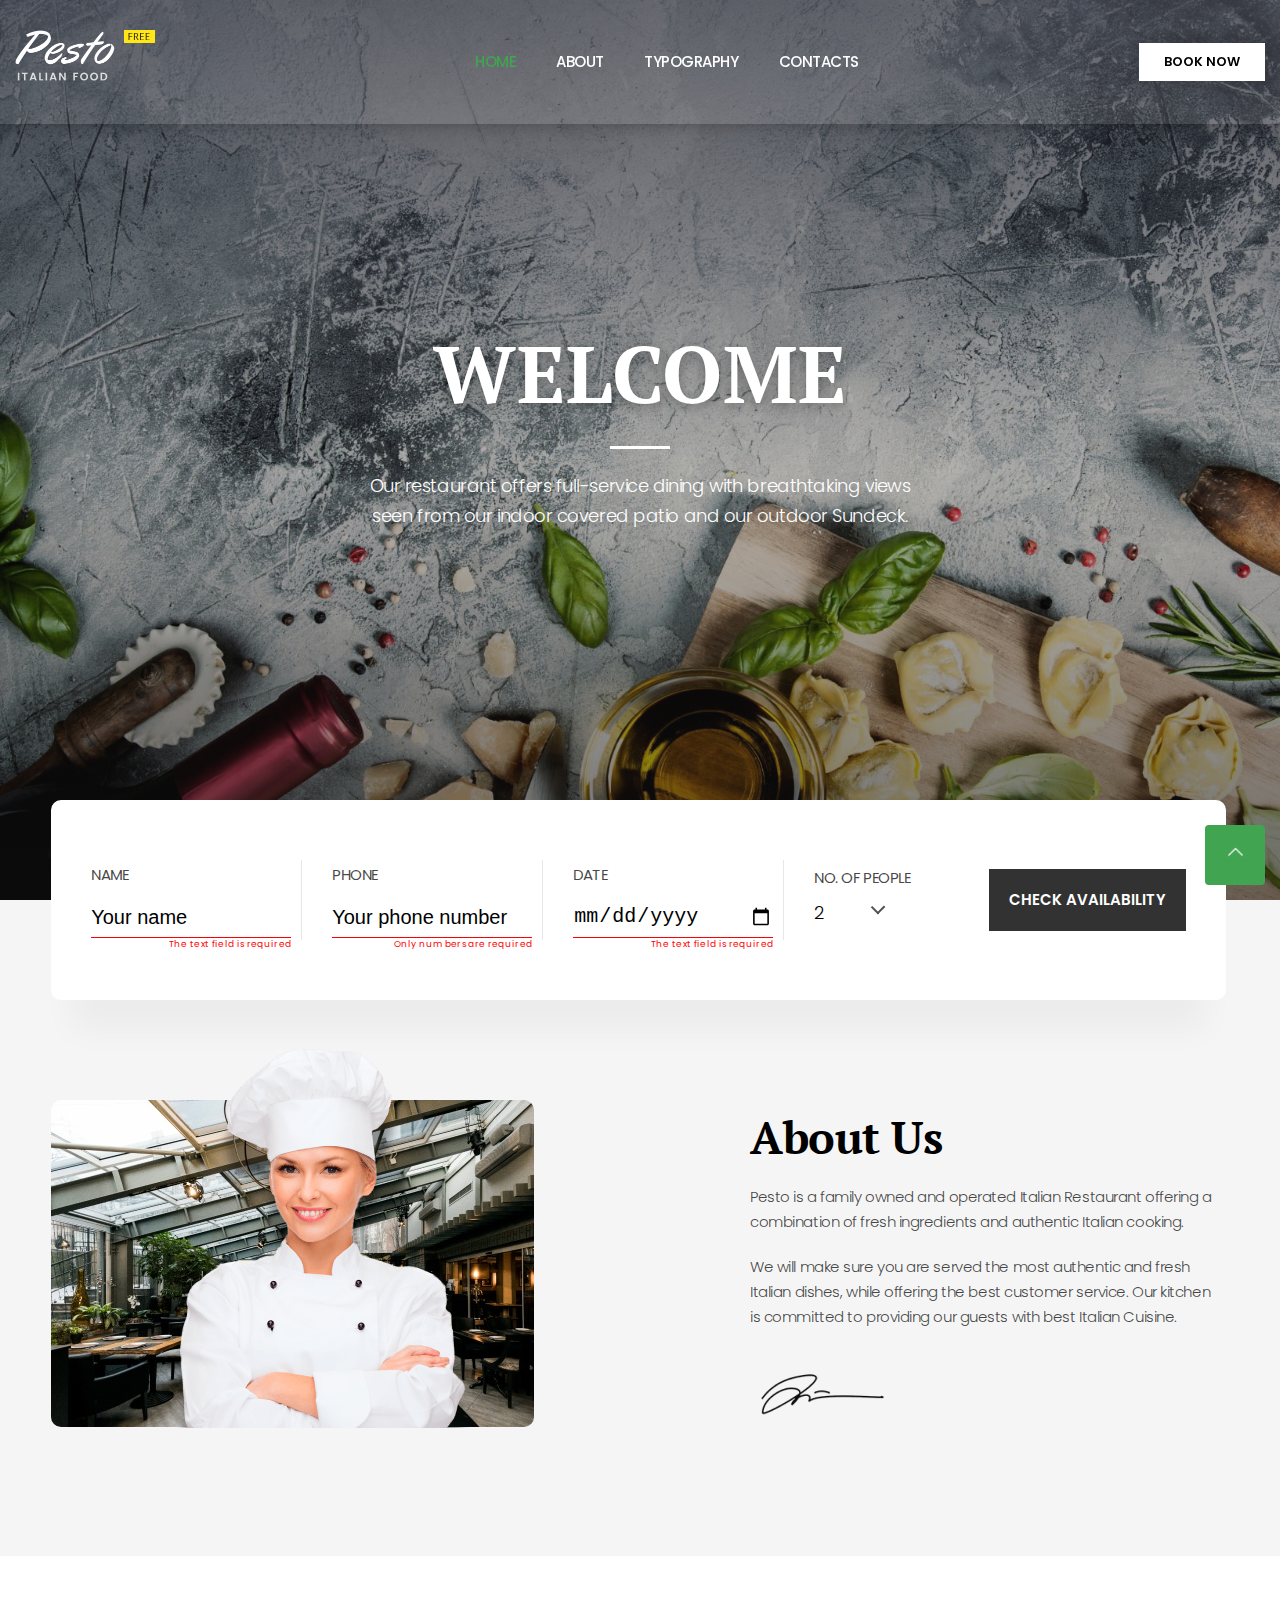
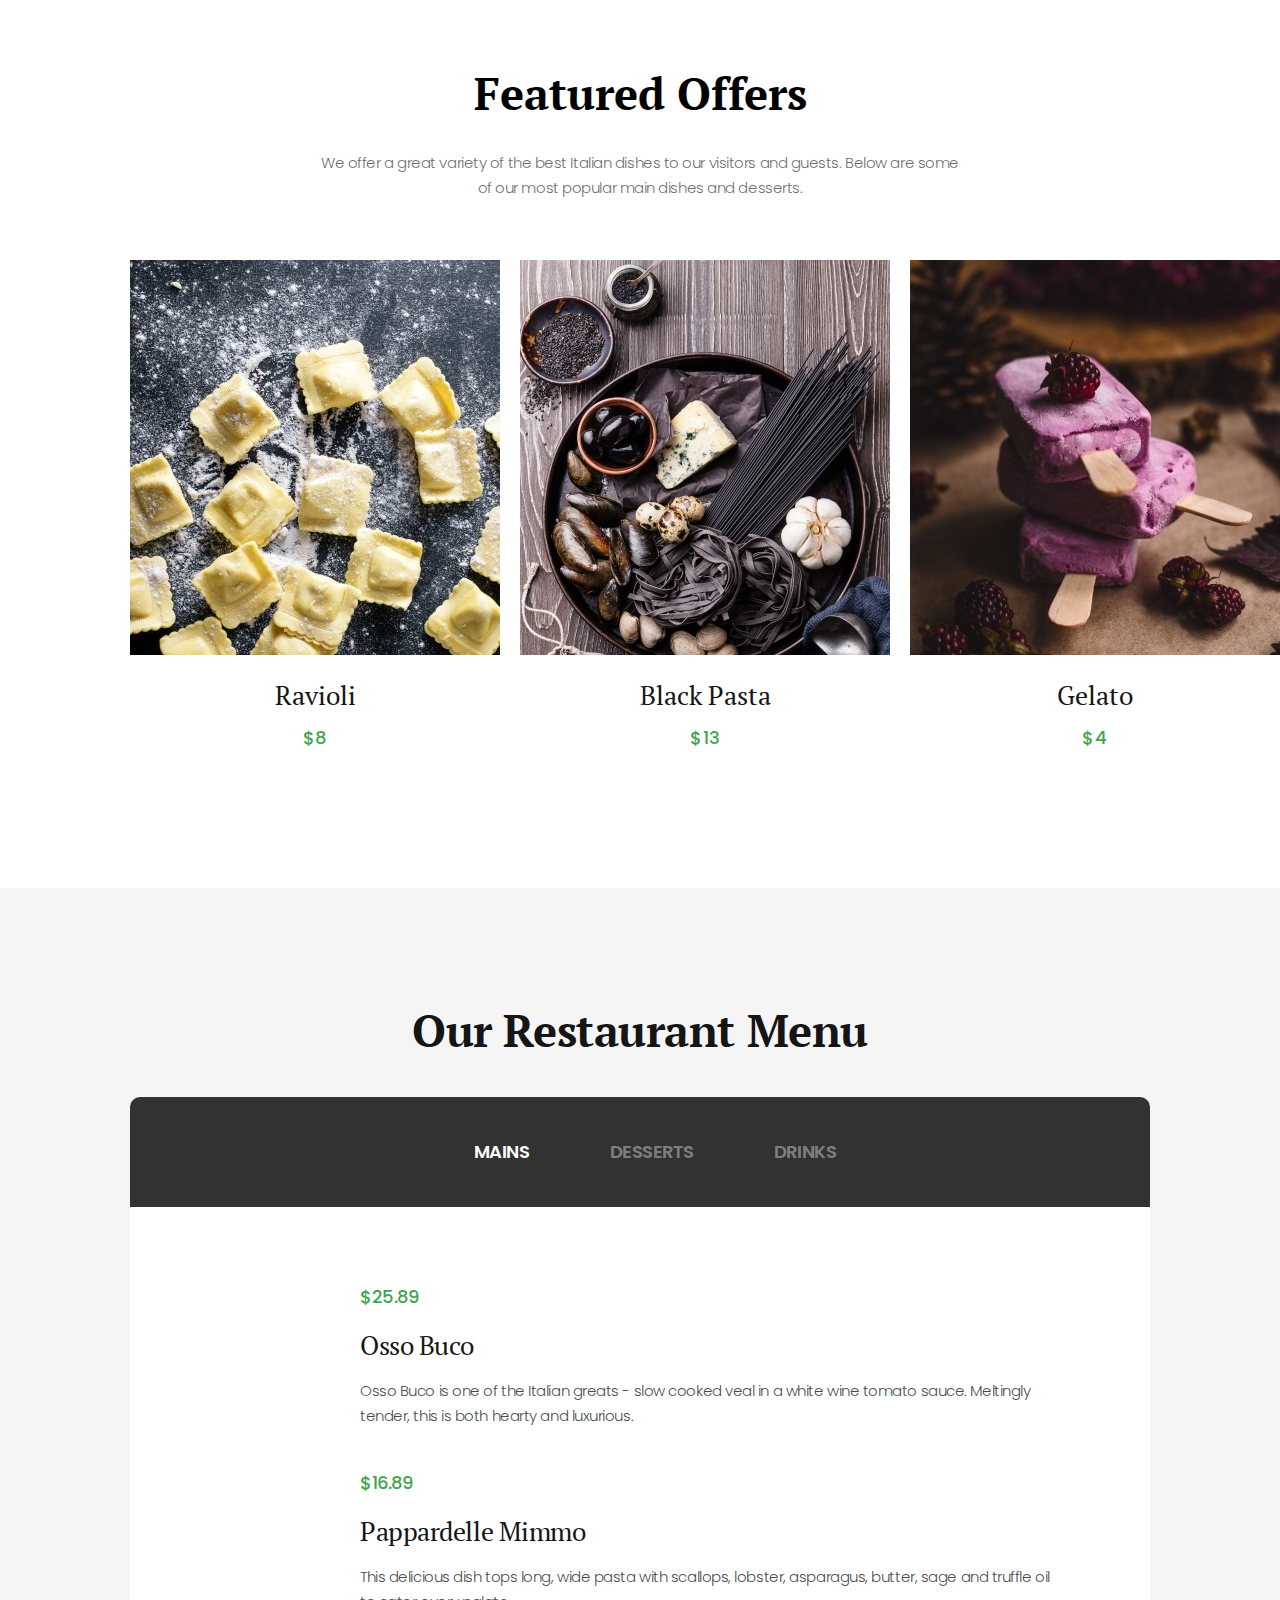
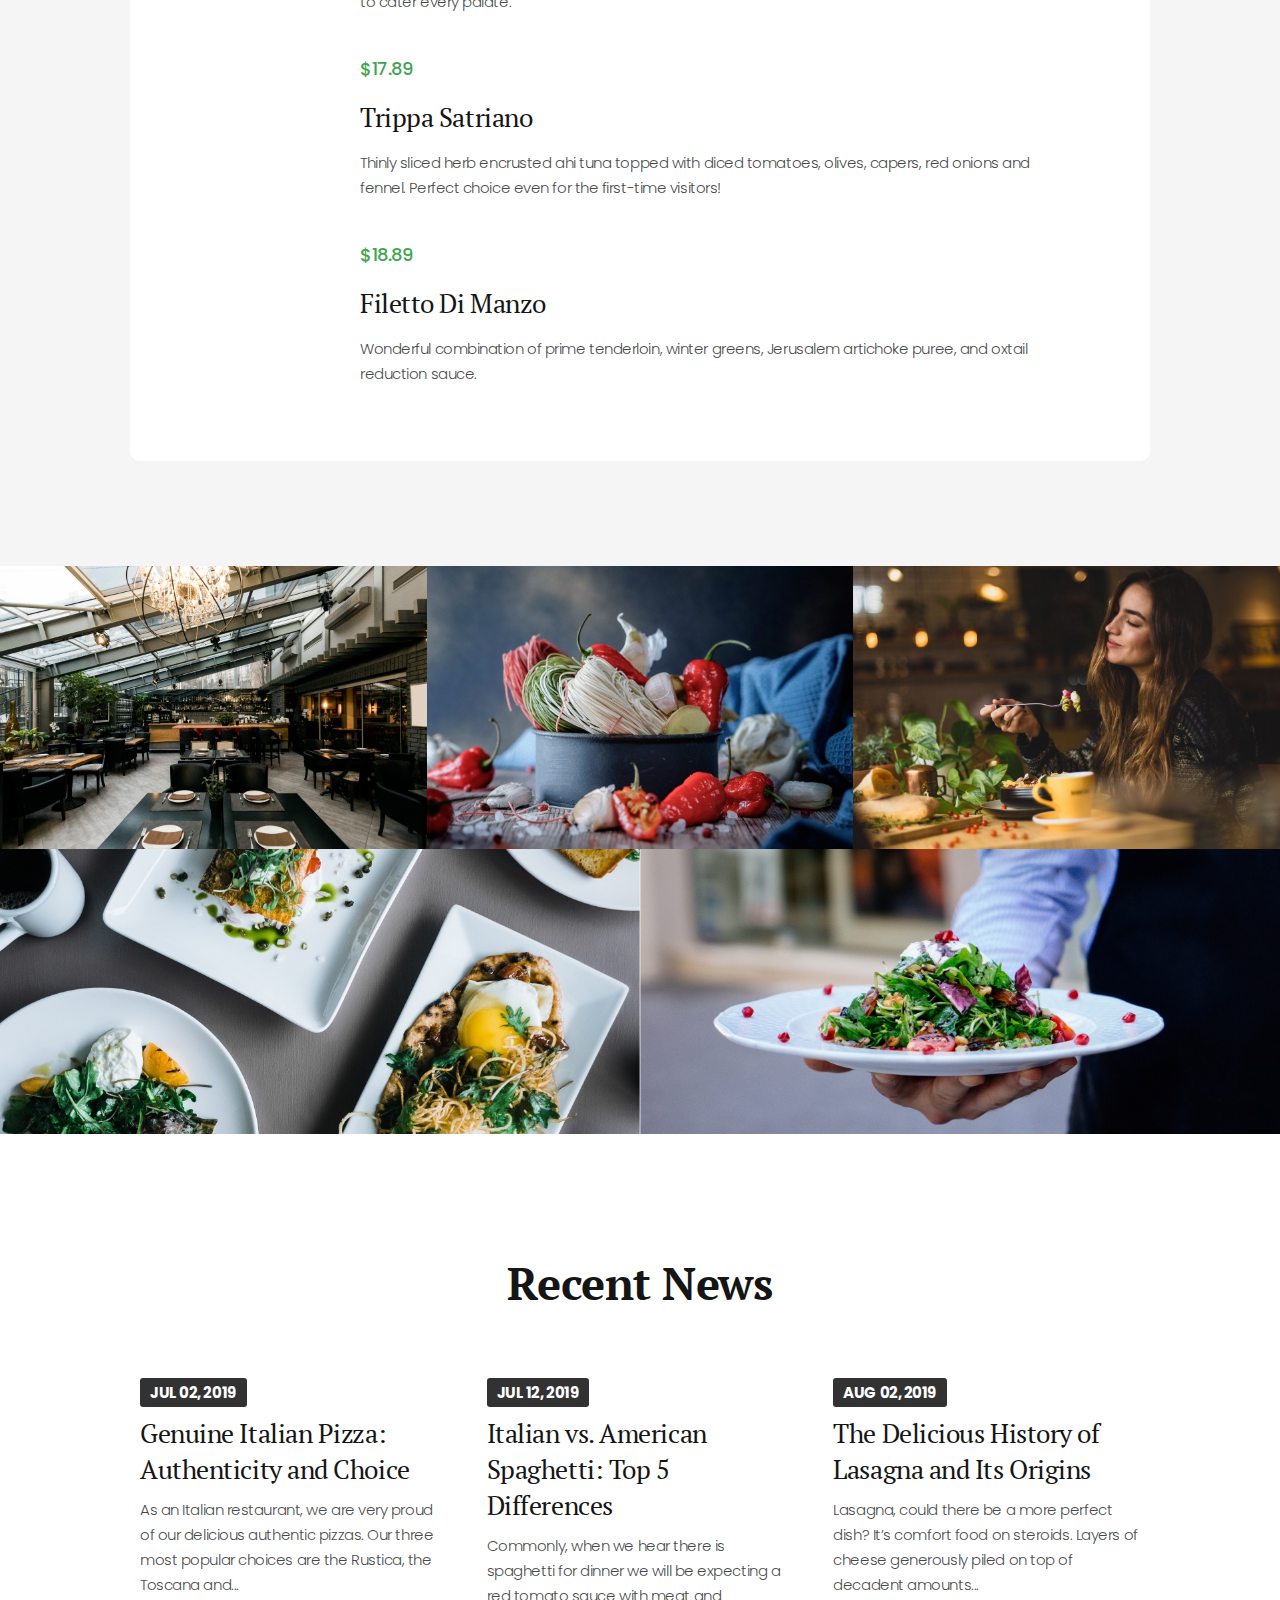
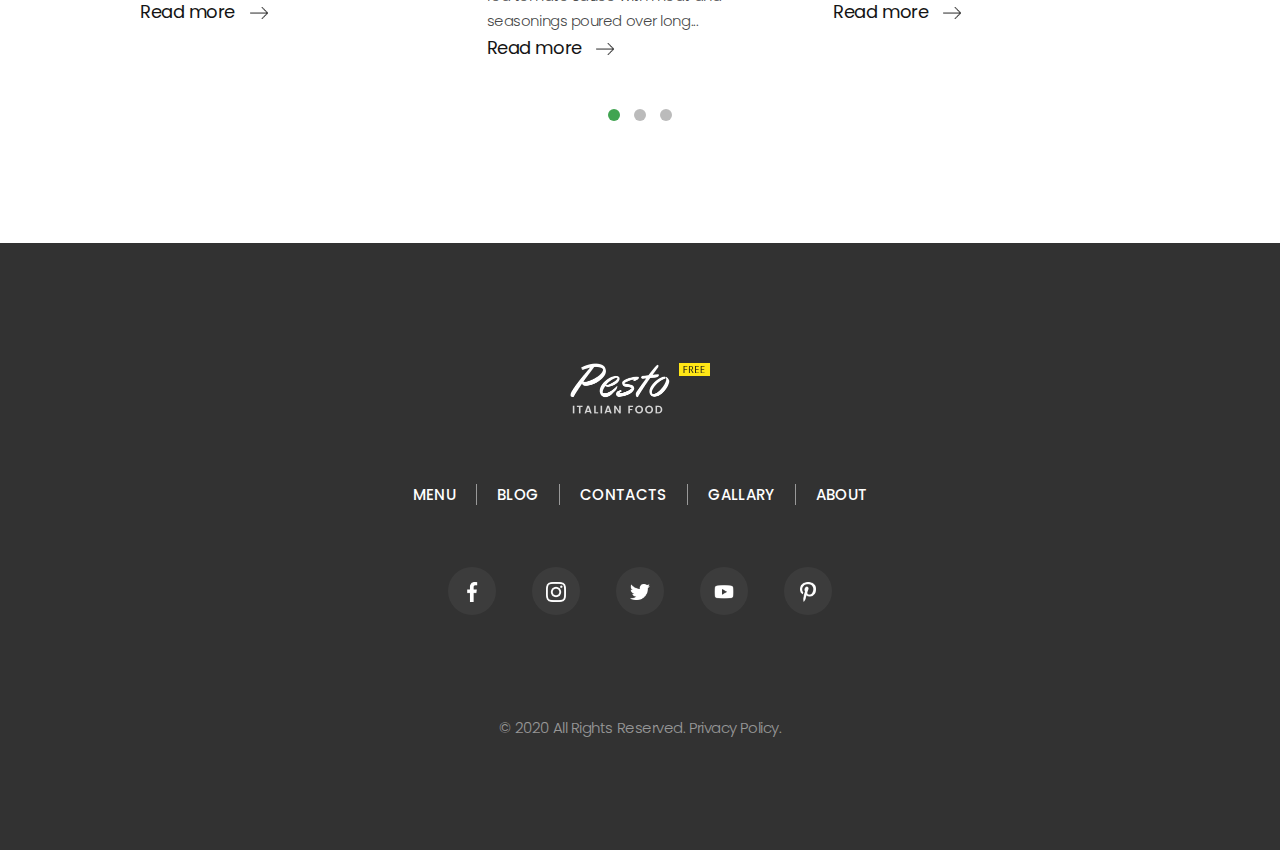
==== commit d82a1ca9: "Update index.html" ====
--- a/index.html
+++ b/index.html
@@ -57,7 +57,7 @@
           <span class="hero-vertical-line"></span>
           <span class="hero-caption">
             Our restaurant offers full-service dining with breathtaking views
-            seen from our indoor covered patio and our outdoor sundeck.
+            seen from our indoor covered patio and our outdoor Sundeck.
           </span>
         </div>
       </div>
